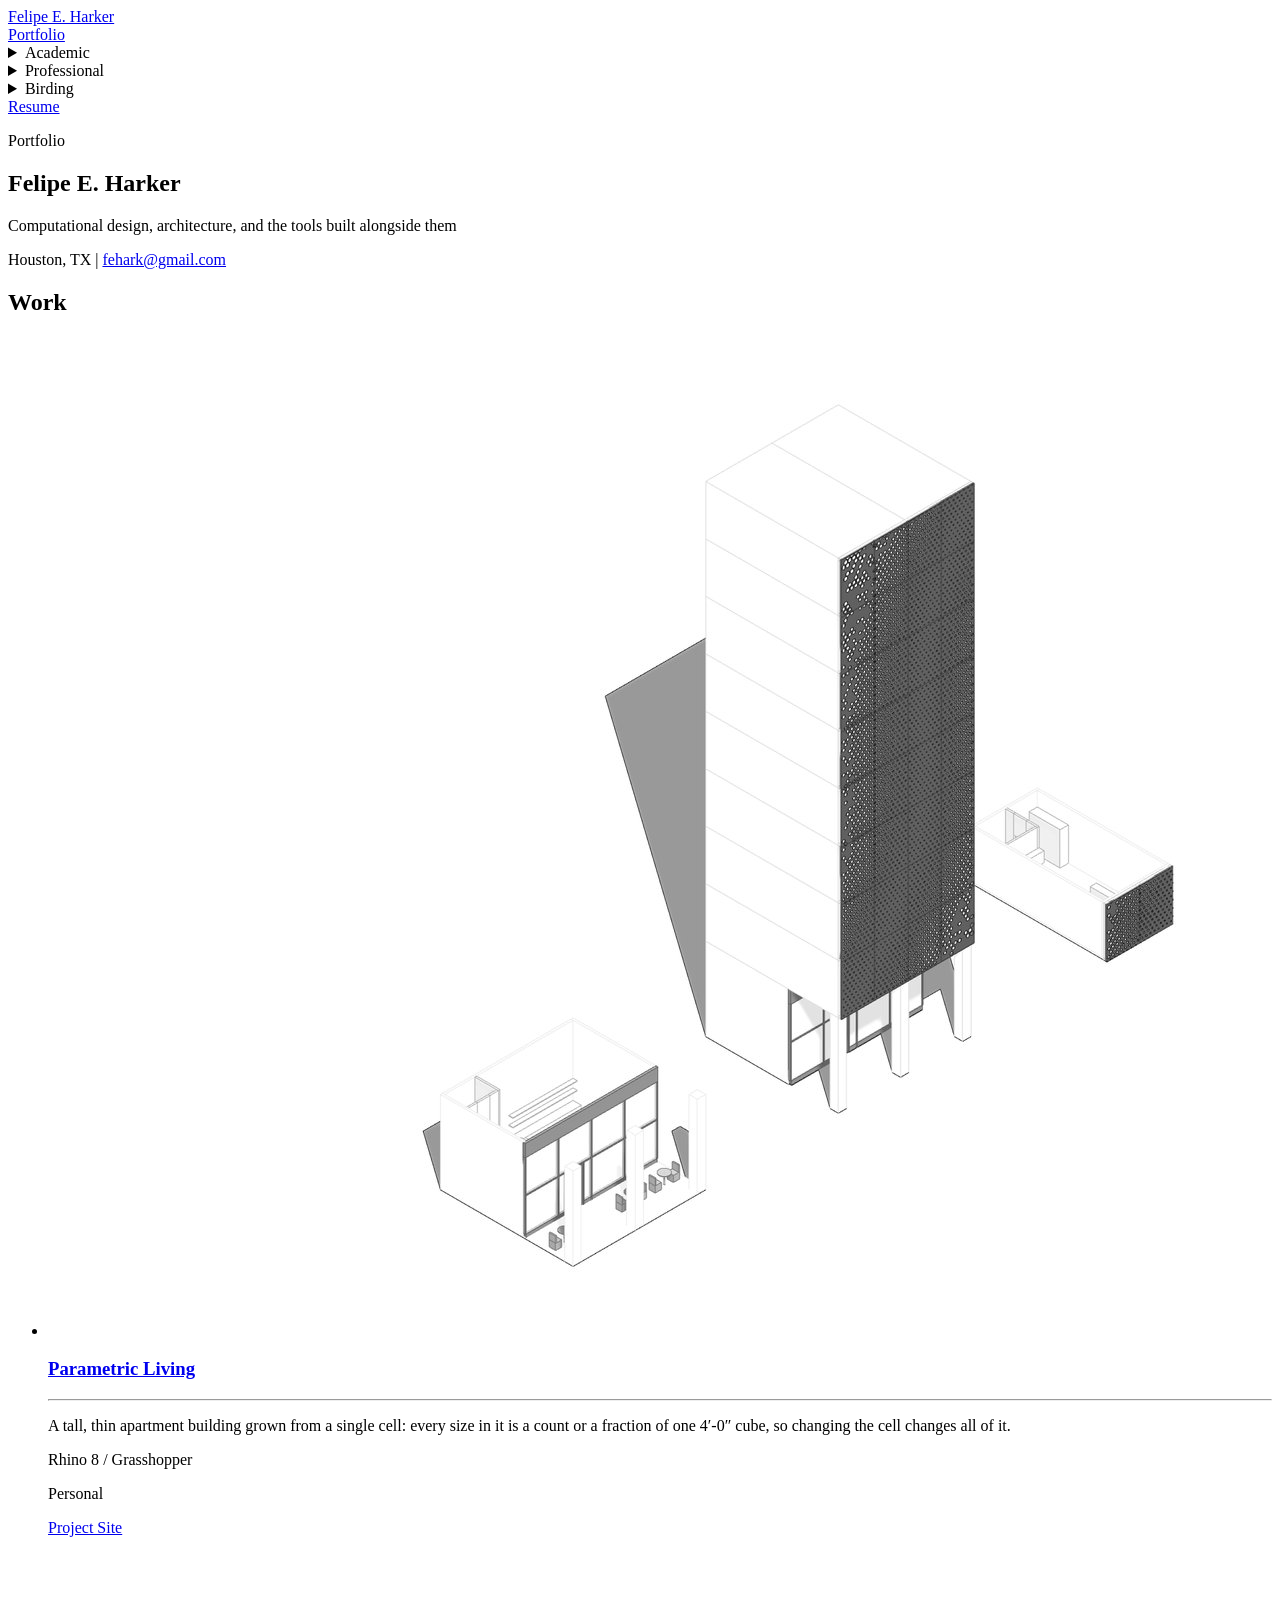
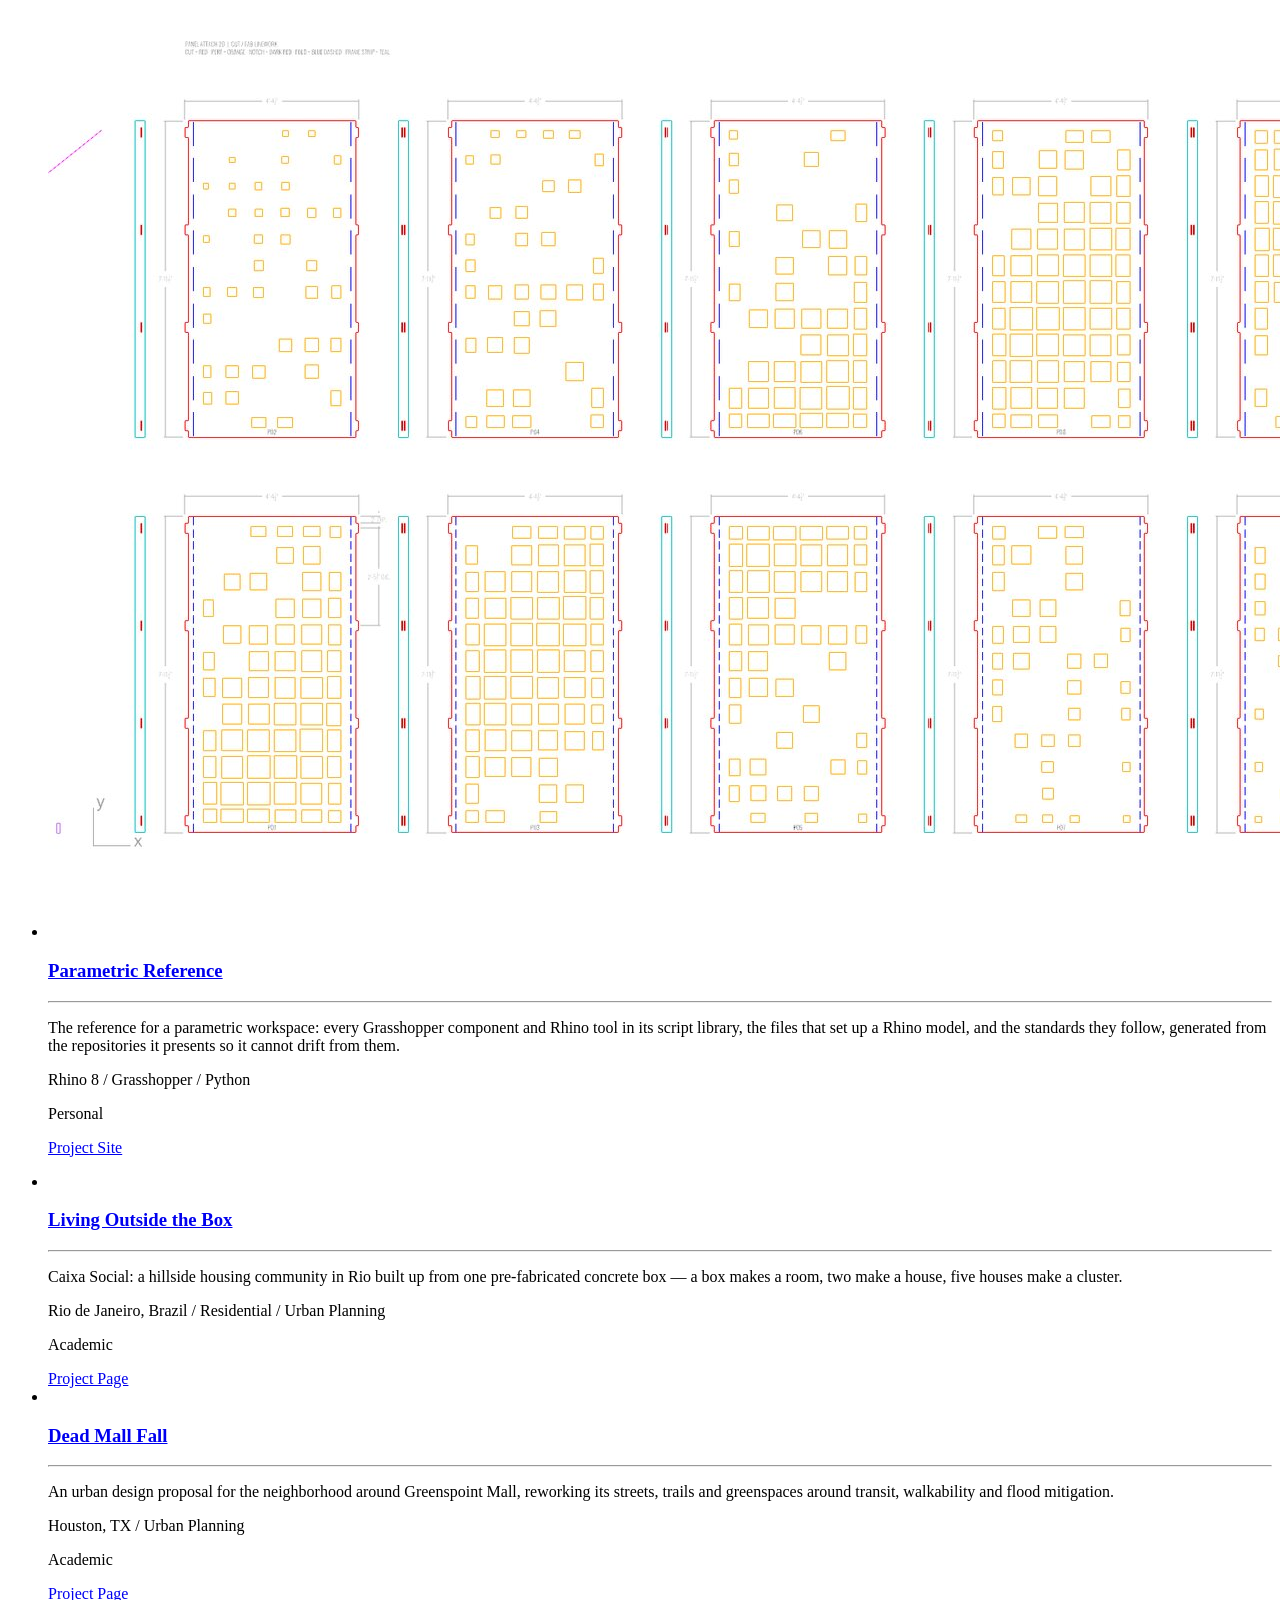
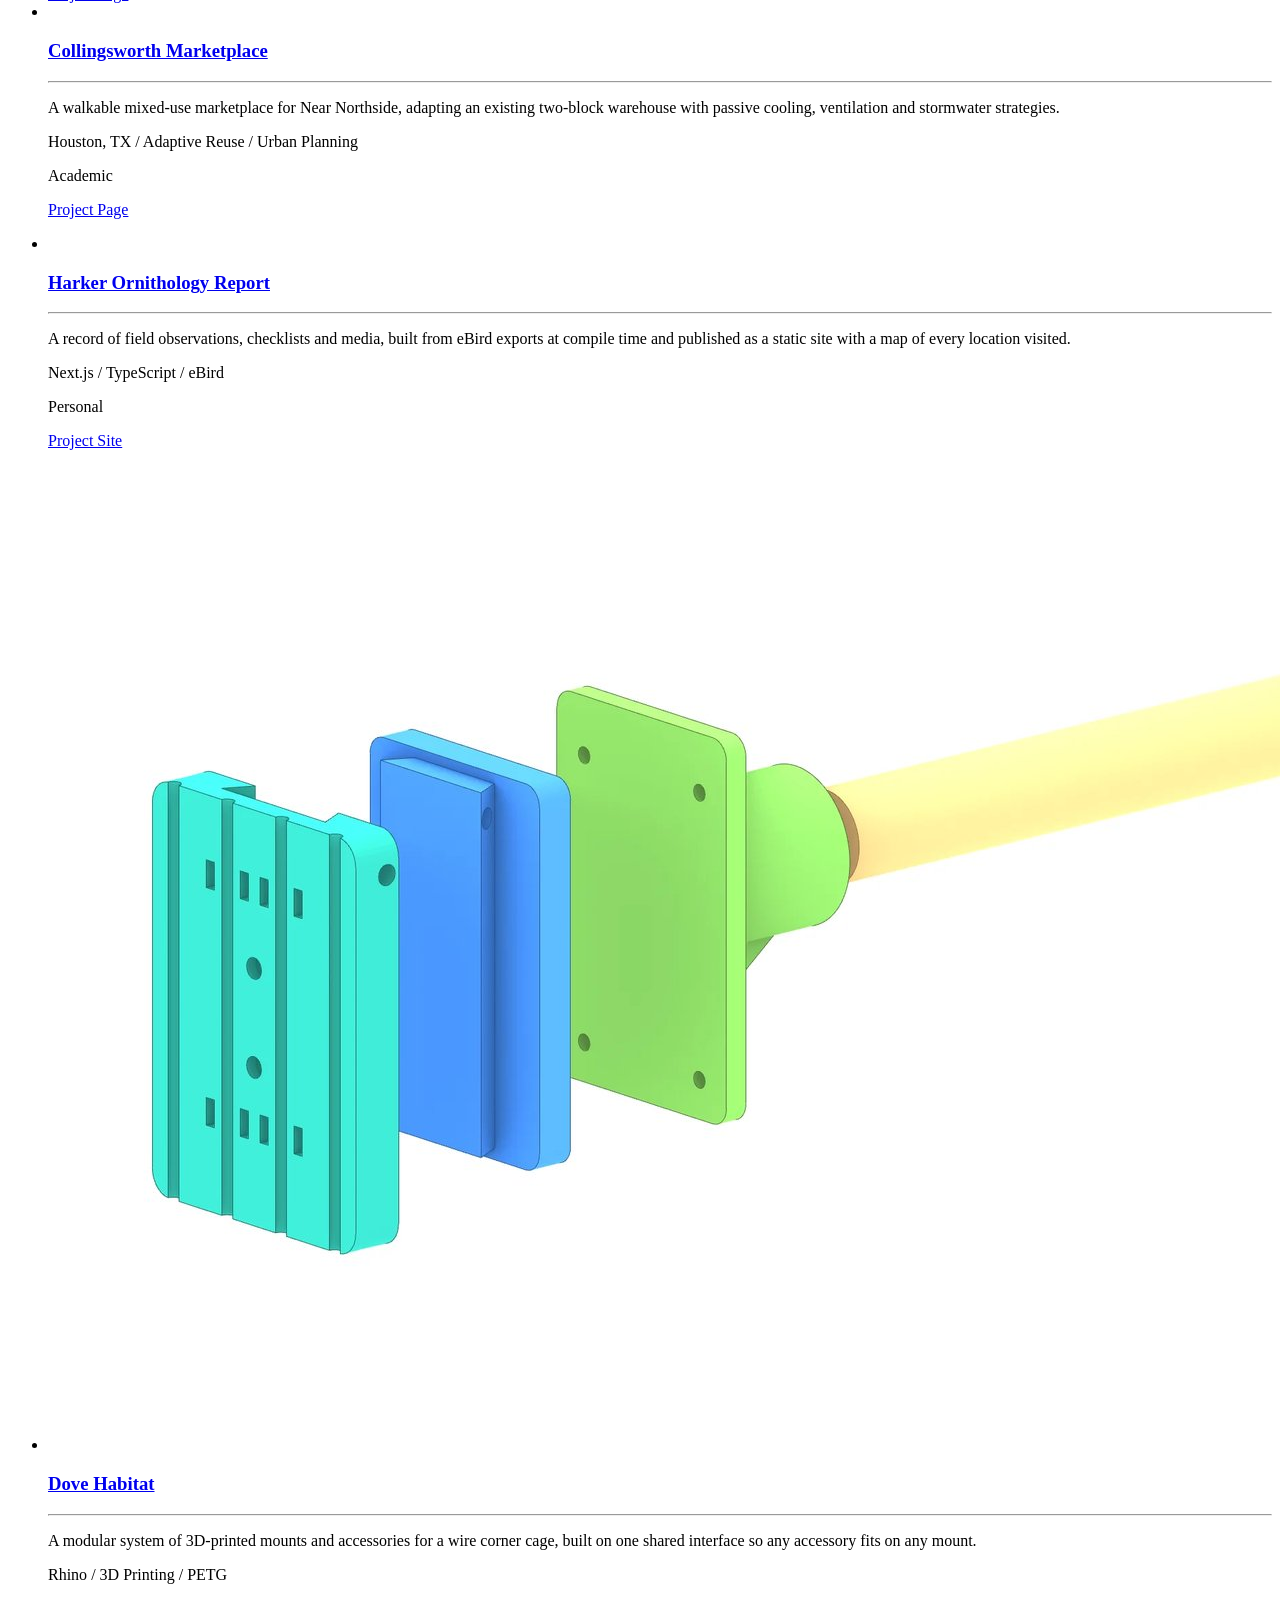
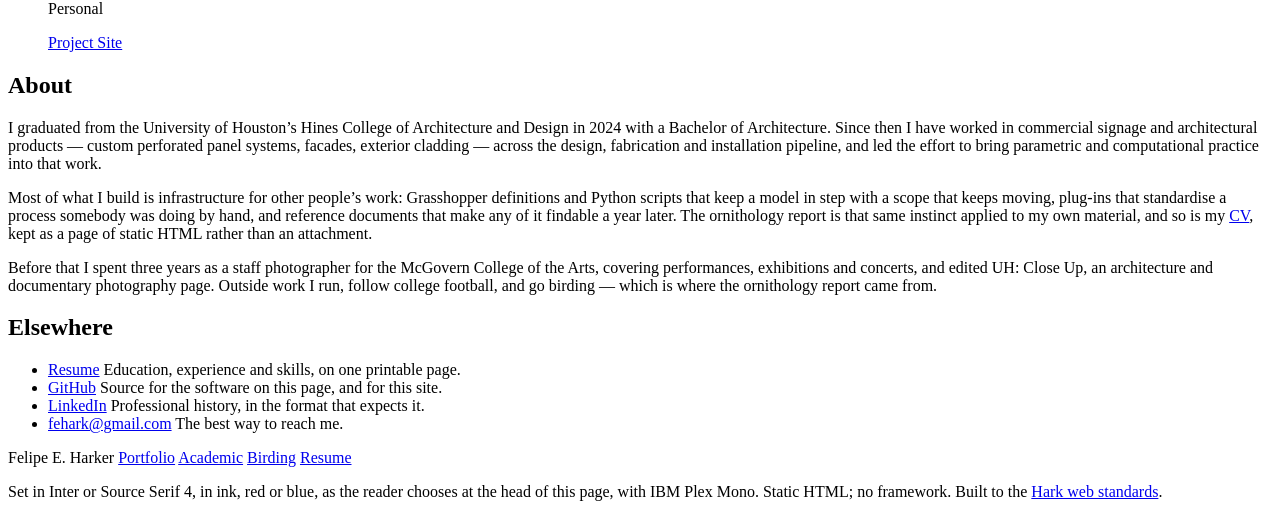
==== web/portfolio/site/index.html @ 094430ad "A choice of accent, brackets that follow the pointer, a favicon, and a little drawn motion The front" ====
<!DOCTYPE html>
<html lang="en">
<head>
<meta charset="UTF-8">
<meta name="viewport" content="width=device-width, initial-scale=1.0">
<title>Felipe E. Harker — Portfolio</title>
<meta name="description" content="Portfolio of Felipe E. Harker: computational design, architecture, and the tools built alongside them, with links to the academic projects, Parametric Living, Parametric Reference, the ornithology report, Dove Habitat and the resume.">

<link rel="preconnect" href="https://fonts.googleapis.com">
<link rel="preconnect" href="https://fonts.gstatic.com" crossorigin>
<link href="https://fonts.googleapis.com/css2?family=Inter:wght@400;500;600&family=IBM+Plex+Mono:wght@400;500&display=swap" rel="stylesheet">

<link rel="icon" href="/standards/favicon.png" sizes="32x32">
<link rel="icon" href="/standards/favicon.svg" type="image/svg+xml">
<link rel="apple-touch-icon" href="/standards/apple-touch-icon.png">

<link rel="stylesheet" href="/standards/hark.css">
<script src="/standards/hark.js"></script>
</head>
<body>

<!-- ==========================================================================
     FELIPE E. HARKER — PORTFOLIO
     --------------------------------------------------------------------------
     A single static document. No build step and no framework; the one
     script is the standard's, /standards/hark.js.
     This is the front door to the other sites in felipeharker.org's family,
     each built in its own repository. The work is three rows of tiles, each
     its own <ul class="work-list">: first the parametric work, Parametric
     Living and Parametric Reference, each a site of its own
     (https://parametric-living.onrender.com/ and
     https://parametric-reference.onrender.com/, built from private
     repositories, so only the sites are linked); then the academic projects,
     a tile each linking its page on https://hark-academic.onrender.com/;
     then the bird projects, the ornithology report and Dove Habitat, each a
     site of its own. The resume is in Elsewhere.

     The running head is this page's alone: besides the family's sites, its
     Academic, Professional and Birding are menus of the projects under
     them (<details class="runhead-menu">). Every other page's running head
     is the plain one. A project added here gets an entry in its menu too.

     The design switch at the foot of the masthead is the one place a reader
     picks how every site in the family looks: the type, sans or serif, and
     the colour, ink, red or blue. hark.js shows it, remembers the choices
     and carries them to the other sites; without the script it stays
     hidden.

     All styling is /standards/hark.css, the shared stylesheet (its source is
     web/standards/site/hark.css in this repository, hark_web). Do not add inline
     `style` attributes: a rule this page needs and the standard lacks goes in
     a new assets/site.css, loaded after hark.css. There are none.

     ADDING A TILE
     Copy one <li class="work"> block into its row. Every tile carries the
     same seven parts in the same order, and a tile that drops one — a
     project with no stack line, say — should omit the element rather than
     leave it empty. A tile's three links (cover, title, address) open the
     project in a new tab, with target="_blank" rel="noopener noreferrer";
     the running head and the site links stay in the same tab.

     ADDING A COVER IMAGE
     Inside a tile's <a class="work-cover">, replace the whole
     <span class="work-cover-placeholder"> with:

         <img src="assets/covers/<name>.jpg" alt="">

     and nothing else. The frame holds the aspect ratio and the hover state
     (the cover is grey until the tile is hovered), so a cover cannot change
     the page's rhythm by being the wrong shape — it is cropped to the frame.
     The alt attribute stays empty on purpose: the tile's title sits
     immediately under the image and says the same thing, so describing it
     again is noise to a screen reader.

     Every tile shows a cover taken from its project (planning/decisions.md).
     An academic project's tile shows that project's own cover, from the
     academic site (https://hark-academic.onrender.com/assets/covers/<slug>.jpg),
     so there is one file per cover and the two pages cannot drift apart. Its
     summary and stack match its tile on the academic site. The birding
     report's is one of its own photographs, from the Macaulay Library, as the
     report itself shows them. Parametric Living's, Parametric Reference's
     and Dove Habitat's are drawings from their sites, made 3:2 and kept here
     in assets/covers/.
     ====================================================================== -->

<!-- Running head -------------------------------------------------------
     Portfolio and Resume are links; Academic, Professional and Birding are
     menus of the projects under them, each opening the project in the same
     tab. Academic's and Birding's first entries are their sites' front
     pages. -->
<header class="runhead">
  <a class="runhead-owner" href="/">Felipe E. Harker</a>
  <nav class="runhead-links" aria-label="Site">
    <a href="/" aria-current="page">Portfolio</a>
    <details class="runhead-menu" name="runhead-menu">
      <summary>Academic<span class="runhead-menu-caret" aria-hidden="true"></span></summary>
      <ul class="runhead-menu-list">
        <li><a href="https://hark-academic.onrender.com/">Academic Projects</a></li>
        <li><a href="https://hark-academic.onrender.com/projects/living-outside-the-box.html">Living Outside the Box</a></li>
        <li><a href="https://hark-academic.onrender.com/projects/dead-mall-fall.html">Dead Mall Fall</a></li>
        <li><a href="https://hark-academic.onrender.com/projects/collingsworth-marketplace.html">Collingsworth Marketplace</a></li>
      </ul>
    </details>
    <details class="runhead-menu" name="runhead-menu">
      <summary>Professional<span class="runhead-menu-caret" aria-hidden="true"></span></summary>
      <ul class="runhead-menu-list">
        <li><a href="https://parametric-living.onrender.com/">Parametric Living</a></li>
        <li><a href="https://parametric-reference.onrender.com/">Parametric Reference</a></li>
      </ul>
    </details>
    <details class="runhead-menu" name="runhead-menu">
      <summary>Birding<span class="runhead-menu-caret" aria-hidden="true"></span></summary>
      <ul class="runhead-menu-list">
        <li><a href="https://hark-birding.onrender.com/">Ornithology Report</a></li>
        <li><a href="https://hark-dove-habitat.onrender.com/">Dove Habitat</a></li>
      </ul>
    </details>
    <a href="https://hark-resume.onrender.com/">Resume</a>
  </nav>
</header>

<article class="doc">

<!-- Masthead ------------------------------------------------------------- -->
<header class="masthead">
  <p class="kicker">Portfolio</p>
  <h1 class="title">Felipe E. Harker</h1>
  <p class="subtitle">Computational design, architecture, and the tools built alongside them</p>
  <!-- Two recorded values on one line. The separator is a span rather than a
       pipe character in the text, so a copied line comes across clean and the
       responsive rules can drop it when the line stacks. -->
  <p class="dateline">
    <span>Houston, TX</span>
    <span class="sep" aria-hidden="true">|</span>
    <a href="mailto:fehark@gmail.com">fehark@gmail.com</a>
  </p>
  <!-- The design switch: the one place the type and the colour of every
       site in the family are chosen. Hidden until hark.js shows it and
       makes it work. -->
  <div class="design-switch" role="group" aria-labelledby="switch-type" data-switch="design" hidden>
    <span class="design-switch-label" id="switch-type">Type</span>
    <button type="button" value="sans" aria-pressed="true">Sans</button>
    <button type="button" value="serif" aria-pressed="false">Serif</button>
  </div>
  <div class="design-switch" role="group" aria-labelledby="switch-colour" data-switch="accent" hidden>
    <span class="design-switch-label" id="switch-colour">Colour</span>
    <button type="button" value="ink" aria-pressed="true">Ink</button>
    <button type="button" value="red" aria-pressed="false">Red</button>
    <button type="button" value="blue" aria-pressed="false">Blue</button>
  </div>
</header>

<!-- Work ---------------------------------------------------------------- -->
<section class="section" id="sec-work">
<h2 class="section-heading">Work</h2>

<!-- Parametric work: one row, above the academic projects. -->
<ul class="work-list">

  <!-- Parametric Living ------------------------------------------------- -->
  <li class="work">
    <a class="work-cover" href="https://parametric-living.onrender.com/" target="_blank" rel="noopener noreferrer" aria-hidden="true" tabindex="-1">
      <img src="assets/covers/parametric-living.jpg" alt="">
    </a>
    <div class="work-facts">
      <h3 class="work-title">
        <a href="https://parametric-living.onrender.com/" target="_blank" rel="noopener noreferrer">Parametric Living</a>
      </h3>
      <hr class="rule-soft">
      <p class="work-summary">A tall, thin apartment building grown from a single cell: every size in it is a count or a fraction of one 4&prime;-0&Prime; cube, so changing the cell changes all of it.</p>
      <p class="work-stack">
        <span>Rhino 8</span>
        <span class="sep" aria-hidden="true">/</span>
        <span>Grasshopper</span>
      </p>
      <p class="work-kind">Personal</p>
      <a class="work-link" href="https://parametric-living.onrender.com/" target="_blank" rel="noopener noreferrer">Project Site</a>
    </div>
  </li>

  <!-- Parametric Reference ---------------------------------------------- -->
  <li class="work">
    <a class="work-cover" href="https://parametric-reference.onrender.com/" target="_blank" rel="noopener noreferrer" aria-hidden="true" tabindex="-1">
      <img src="assets/covers/parametric-reference.jpg" alt="">
    </a>
    <div class="work-facts">
      <h3 class="work-title">
        <a href="https://parametric-reference.onrender.com/" target="_blank" rel="noopener noreferrer">Parametric Reference</a>
      </h3>
      <hr class="rule-soft">
      <p class="work-summary">The reference for a parametric workspace: every Grasshopper component and Rhino tool in its script library, the files that set up a Rhino model, and the standards they follow, generated from the repositories it presents so it cannot drift from them.</p>
      <p class="work-stack">
        <span>Rhino 8</span>
        <span class="sep" aria-hidden="true">/</span>
        <span>Grasshopper</span>
        <span class="sep" aria-hidden="true">/</span>
        <span>Python</span>
      </p>
      <p class="work-kind">Personal</p>
      <a class="work-link" href="https://parametric-reference.onrender.com/" target="_blank" rel="noopener noreferrer">Project Site</a>
    </div>
  </li>

</ul>

<!-- The academic projects: one row of three. -->
<ul class="work-list">

  <!-- Living Outside the Box -------------------------------------------- -->
  <li class="work">
    <a class="work-cover" href="https://hark-academic.onrender.com/projects/living-outside-the-box.html" target="_blank" rel="noopener noreferrer" aria-hidden="true" tabindex="-1">
      <img src="https://hark-academic.onrender.com/assets/covers/living-outside-the-box.jpg" alt="" loading="lazy">
    </a>
    <div class="work-facts">
      <h3 class="work-title">
        <a href="https://hark-academic.onrender.com/projects/living-outside-the-box.html" target="_blank" rel="noopener noreferrer">Living Outside the Box</a>
      </h3>
      <hr class="rule-soft">
      <p class="work-summary">Caixa Social: a hillside housing community in Rio built up from one pre-fabricated concrete box — a box makes a room, two make a house, five houses make a cluster.</p>
      <p class="work-stack">
        <span>Rio de Janeiro, Brazil</span>
        <span class="sep" aria-hidden="true">/</span>
        <span>Residential</span>
        <span class="sep" aria-hidden="true">/</span>
        <span>Urban Planning</span>
      </p>
      <p class="work-kind">Academic</p>
      <a class="work-link" href="https://hark-academic.onrender.com/projects/living-outside-the-box.html" target="_blank" rel="noopener noreferrer">Project Page</a>
    </div>
  </li>

  <!-- Dead Mall Fall ---------------------------------------------------- -->
  <li class="work">
    <a class="work-cover" href="https://hark-academic.onrender.com/projects/dead-mall-fall.html" target="_blank" rel="noopener noreferrer" aria-hidden="true" tabindex="-1">
      <img src="https://hark-academic.onrender.com/assets/covers/dead-mall-fall.jpg" alt="" loading="lazy">
    </a>
    <div class="work-facts">
      <h3 class="work-title">
        <a href="https://hark-academic.onrender.com/projects/dead-mall-fall.html" target="_blank" rel="noopener noreferrer">Dead Mall Fall</a>
      </h3>
      <hr class="rule-soft">
      <p class="work-summary">An urban design proposal for the neighborhood around Greenspoint Mall, reworking its streets, trails and greenspaces around transit, walkability and flood mitigation.</p>
      <p class="work-stack">
        <span>Houston, TX</span>
        <span class="sep" aria-hidden="true">/</span>
        <span>Urban Planning</span>
      </p>
      <p class="work-kind">Academic</p>
      <a class="work-link" href="https://hark-academic.onrender.com/projects/dead-mall-fall.html" target="_blank" rel="noopener noreferrer">Project Page</a>
    </div>
  </li>

  <!-- Collingsworth Marketplace ----------------------------------------- -->
  <li class="work">
    <a class="work-cover" href="https://hark-academic.onrender.com/projects/collingsworth-marketplace.html" target="_blank" rel="noopener noreferrer" aria-hidden="true" tabindex="-1">
      <img src="https://hark-academic.onrender.com/assets/covers/collingsworth-marketplace.jpg" alt="" loading="lazy">
    </a>
    <div class="work-facts">
      <h3 class="work-title">
        <a href="https://hark-academic.onrender.com/projects/collingsworth-marketplace.html" target="_blank" rel="noopener noreferrer">Collingsworth Marketplace</a>
      </h3>
      <hr class="rule-soft">
      <p class="work-summary">A walkable mixed-use marketplace for Near Northside, adapting an existing two-block warehouse with passive cooling, ventilation and stormwater strategies.</p>
      <p class="work-stack">
        <span>Houston, TX</span>
        <span class="sep" aria-hidden="true">/</span>
        <span>Adaptive Reuse</span>
        <span class="sep" aria-hidden="true">/</span>
        <span>Urban Planning</span>
      </p>
      <p class="work-kind">Academic</p>
      <a class="work-link" href="https://hark-academic.onrender.com/projects/collingsworth-marketplace.html" target="_blank" rel="noopener noreferrer">Project Page</a>
    </div>
  </li>

</ul>

<!-- The bird projects: one row of two. -->
<ul class="work-list">

  <!-- Harker Ornithology Report ------------------------------------------ -->
  <li class="work">
    <a class="work-cover" href="https://hark-birding.onrender.com/" target="_blank" rel="noopener noreferrer" aria-hidden="true" tabindex="-1">
      <img src="https://cdn.download.ams.birds.cornell.edu/api/v1/asset/656802002/1200" alt="" loading="lazy">
    </a>
    <div class="work-facts">
      <h3 class="work-title">
        <a href="https://hark-birding.onrender.com/" target="_blank" rel="noopener noreferrer">Harker Ornithology Report</a>
      </h3>
      <hr class="rule-soft">
      <p class="work-summary">A record of field observations, checklists and media, built from eBird exports at compile time and published as a static site with a map of every location visited.</p>
      <p class="work-stack">
        <span>Next.js</span>
        <span class="sep" aria-hidden="true">/</span>
        <span>TypeScript</span>
        <span class="sep" aria-hidden="true">/</span>
        <span>eBird</span>
      </p>
      <p class="work-kind">Personal</p>
      <a class="work-link" href="https://hark-birding.onrender.com/" target="_blank" rel="noopener noreferrer">Project Site</a>
    </div>
  </li>

  <!-- Dove Habitat ------------------------------------------------------ -->
  <li class="work">
    <a class="work-cover" href="https://hark-dove-habitat.onrender.com/" target="_blank" rel="noopener noreferrer" aria-hidden="true" tabindex="-1">
      <img src="assets/covers/dove-habitat.jpg" alt="" loading="lazy">
    </a>
    <div class="work-facts">
      <h3 class="work-title">
        <a href="https://hark-dove-habitat.onrender.com/" target="_blank" rel="noopener noreferrer">Dove Habitat</a>
      </h3>
      <hr class="rule-soft">
      <p class="work-summary">A modular system of 3D-printed mounts and accessories for a wire corner cage, built on one shared interface so any accessory fits on any mount.</p>
      <p class="work-stack">
        <span>Rhino</span>
        <span class="sep" aria-hidden="true">/</span>
        <span>3D Printing</span>
        <span class="sep" aria-hidden="true">/</span>
        <span>PETG</span>
      </p>
      <p class="work-kind">Personal</p>
      <a class="work-link" href="https://hark-dove-habitat.onrender.com/" target="_blank" rel="noopener noreferrer">Project Site</a>
    </div>
  </li>

</ul>
</section>

<!-- About ---------------------------------------------------------------- -->
<section class="section" id="sec-about">
<h2 class="section-heading">About</h2>

<p class="body-text">I graduated from the University of Houston&rsquo;s Hines College of Architecture and Design in 2024 with a Bachelor of Architecture. Since then I have worked in commercial signage and architectural products — custom perforated panel systems, facades, exterior cladding — across the design, fabrication and installation pipeline, and led the effort to bring parametric and computational practice into that work.</p>

<p class="body-text">Most of what I build is infrastructure for other people&rsquo;s work: Grasshopper definitions and Python scripts that keep a model in step with a scope that keeps moving, plug-ins that standardise a process somebody was doing by hand, and reference documents that make any of it findable a year later. The ornithology report is that same instinct applied to my own material, and so is my <a href="https://hark-resume.onrender.com/">CV</a>, kept as a page of static HTML rather than an attachment.</p>

<p class="body-text">Before that I spent three years as a staff photographer for the McGovern College of the Arts, covering performances, exhibitions and concerts, and edited UH: Close Up, an architecture and documentary photography page. Outside work I run, follow college football, and go birding — which is where the ornithology report came from.</p>

</section>

<!-- Elsewhere ------------------------------------------------------------ -->
<section class="section" id="sec-elsewhere">
<h2 class="section-heading">Elsewhere</h2>

<ul class="reference-list">
  <li>
    <a href="https://hark-resume.onrender.com/">Resume</a>
    <span class="desc">Education, experience and skills, on one printable page.</span>
  </li>
  <li>
    <a href="https://github.com/felipeharker" target="_blank" rel="noopener noreferrer">GitHub</a>
    <span class="desc">Source for the software on this page, and for this site.</span>
  </li>
  <li>
    <a href="https://www.linkedin.com/in/felipe-h-0000a7143/" target="_blank" rel="noopener noreferrer">LinkedIn</a>
    <span class="desc">Professional history, in the format that expects it.</span>
  </li>
  <li>
    <a class="path" href="mailto:fehark@gmail.com">fehark@gmail.com</a>
    <span class="desc">The best way to reach me.</span>
  </li>
</ul>
</section>

<!-- Colophon -------------------------------------------------------------- -->
<footer class="colophon">
  <nav class="site-links" aria-label="Felipe E. Harker">
      <span class="site-links-owner">Felipe E. Harker</span>
      <a href="/" aria-current="page">Portfolio</a>
      <a href="https://hark-academic.onrender.com/">Academic</a>
      <a href="https://hark-birding.onrender.com/">Birding</a>
      <a href="https://hark-resume.onrender.com/">Resume</a>
    </nav>
  <p>Set in Inter or Source Serif 4, in ink, red or blue, as the reader chooses at the head of this page, with IBM Plex Mono. Static HTML; no framework. Built to the <a href="/standards/">Hark web standards</a>.</p>
</footer>

</article>

</body>
</html>
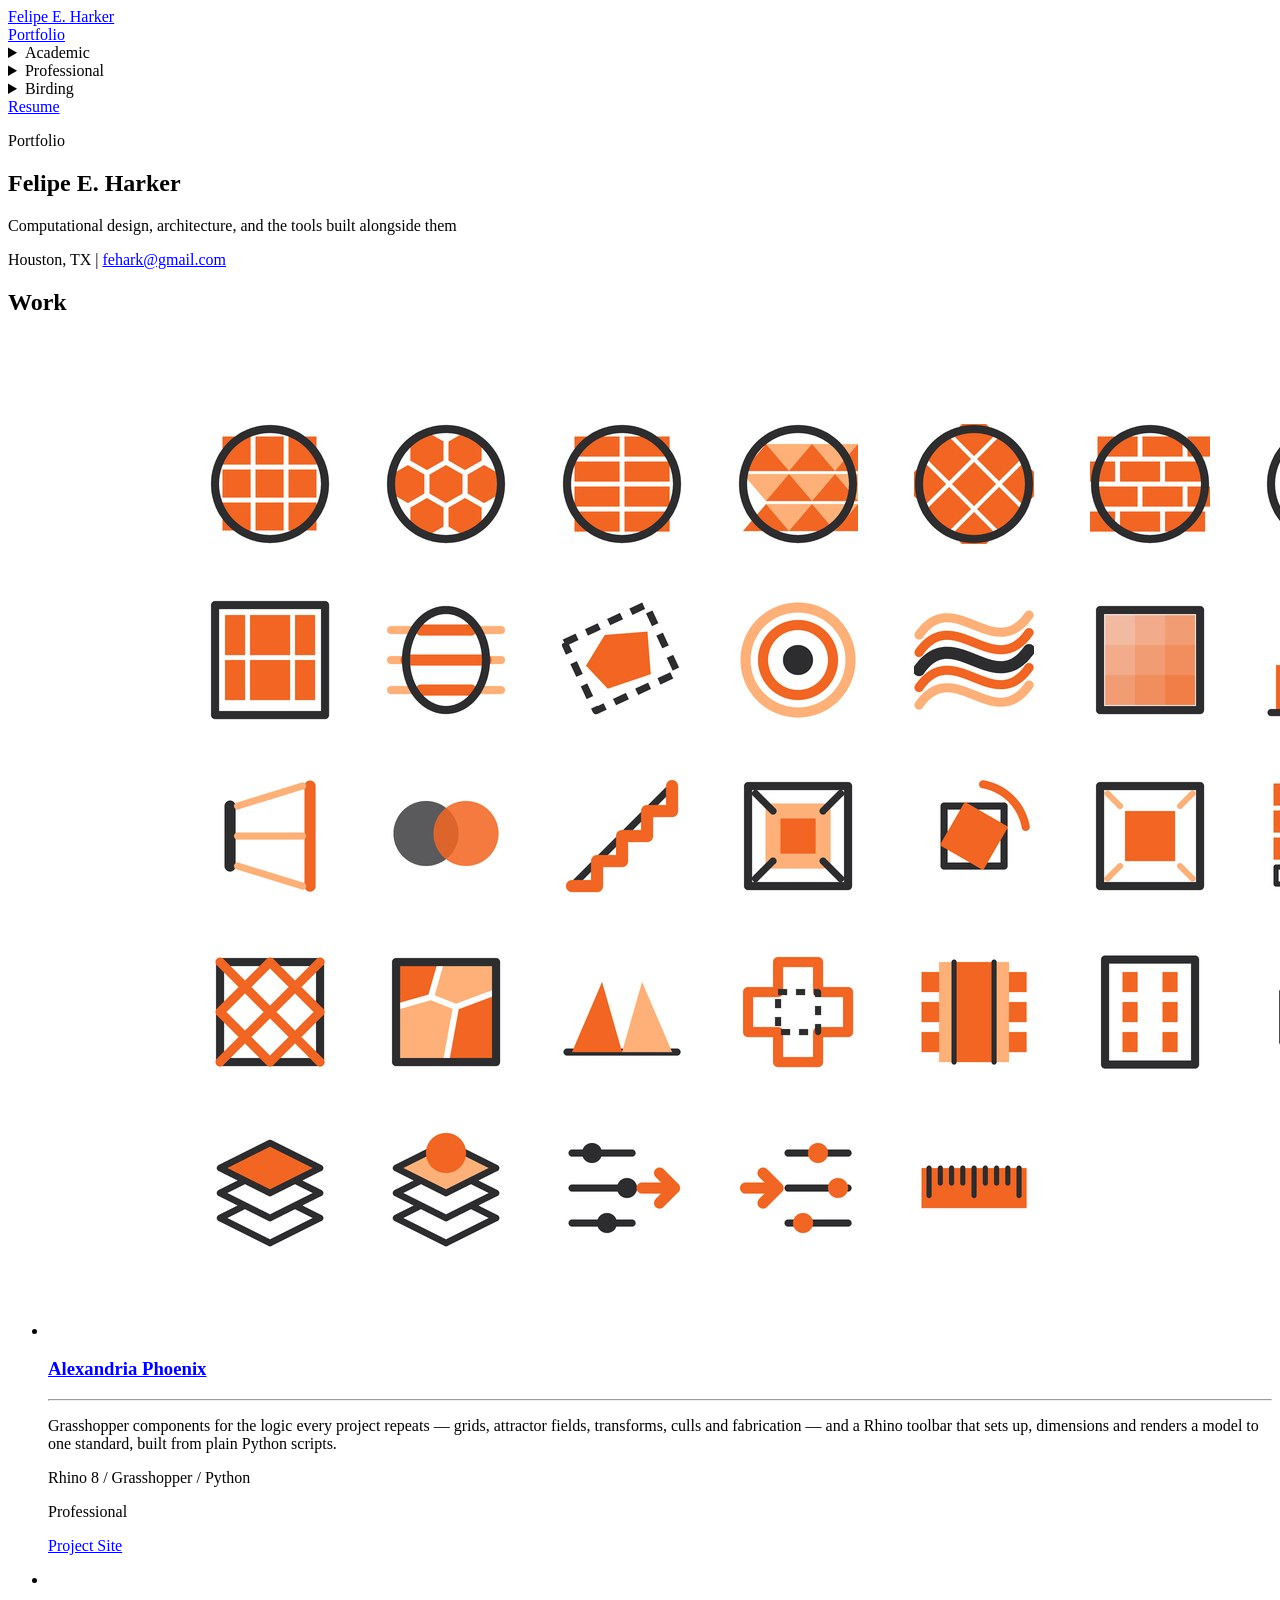
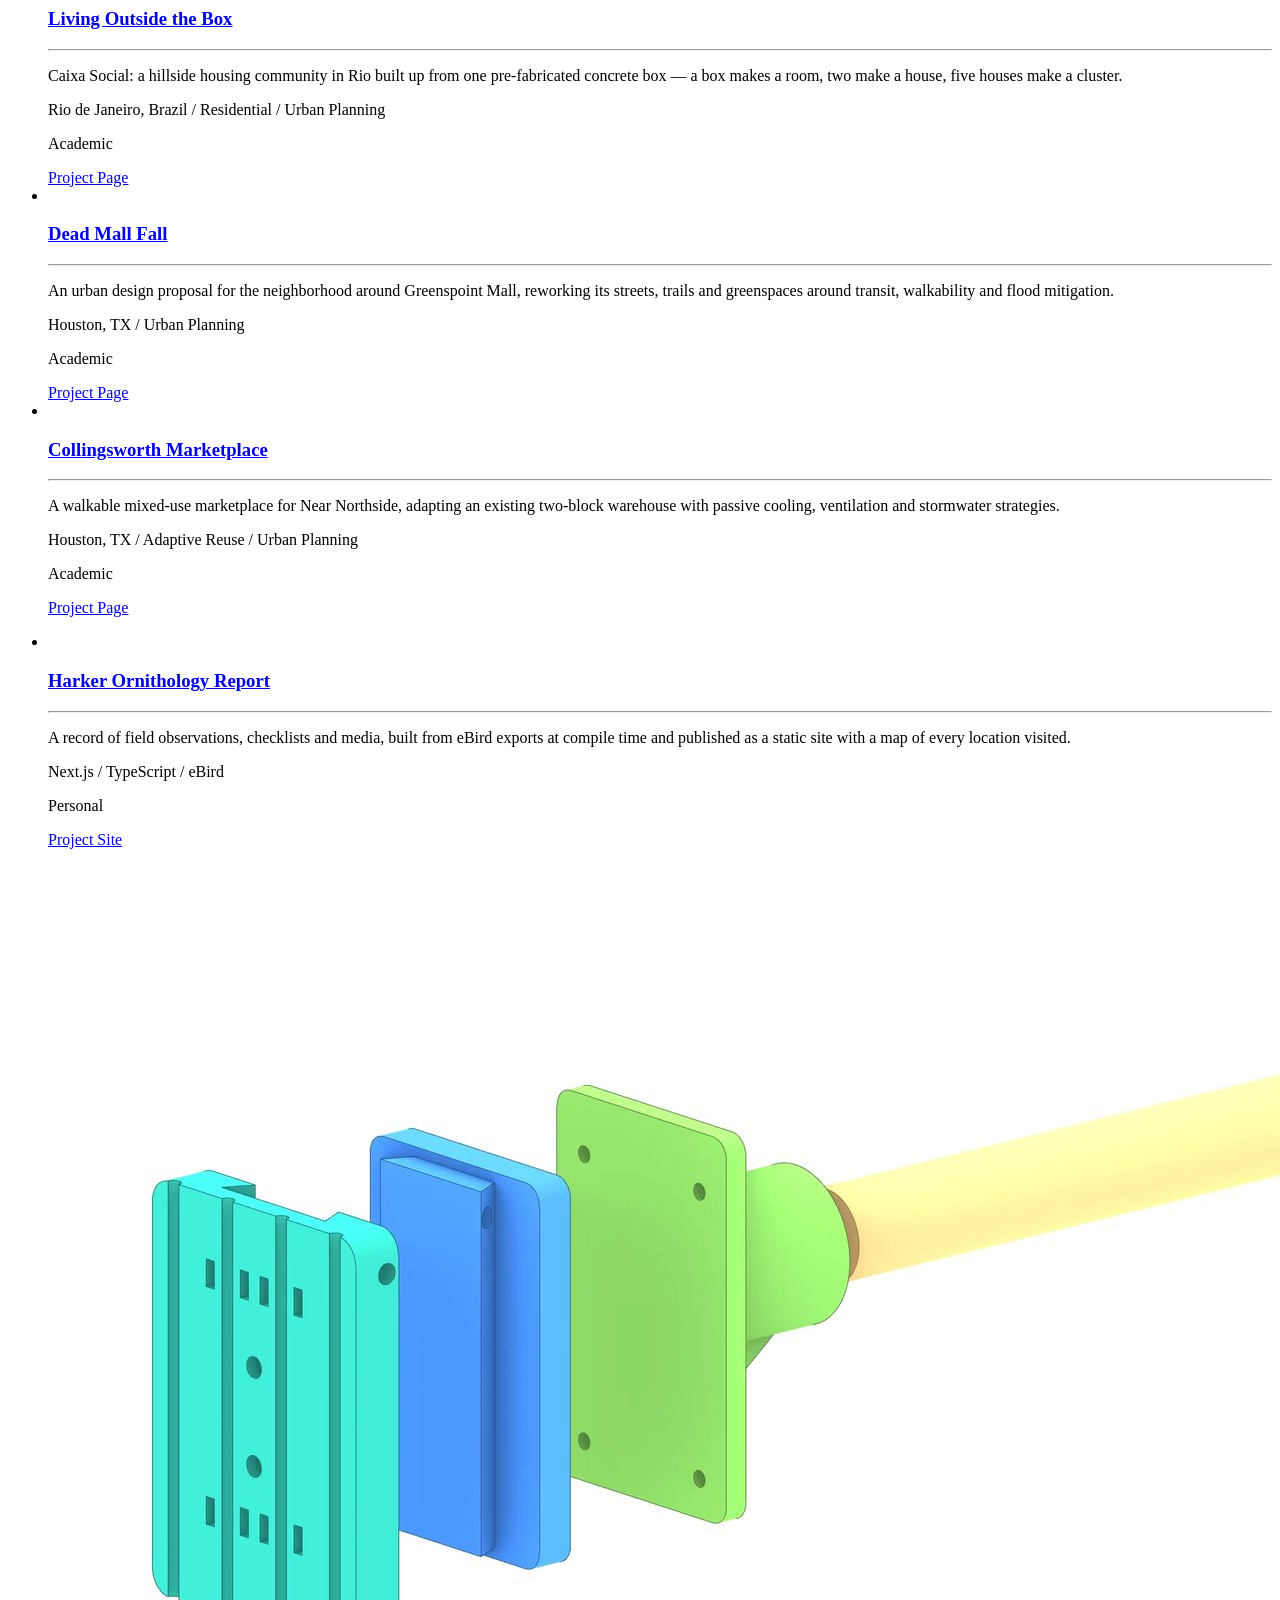
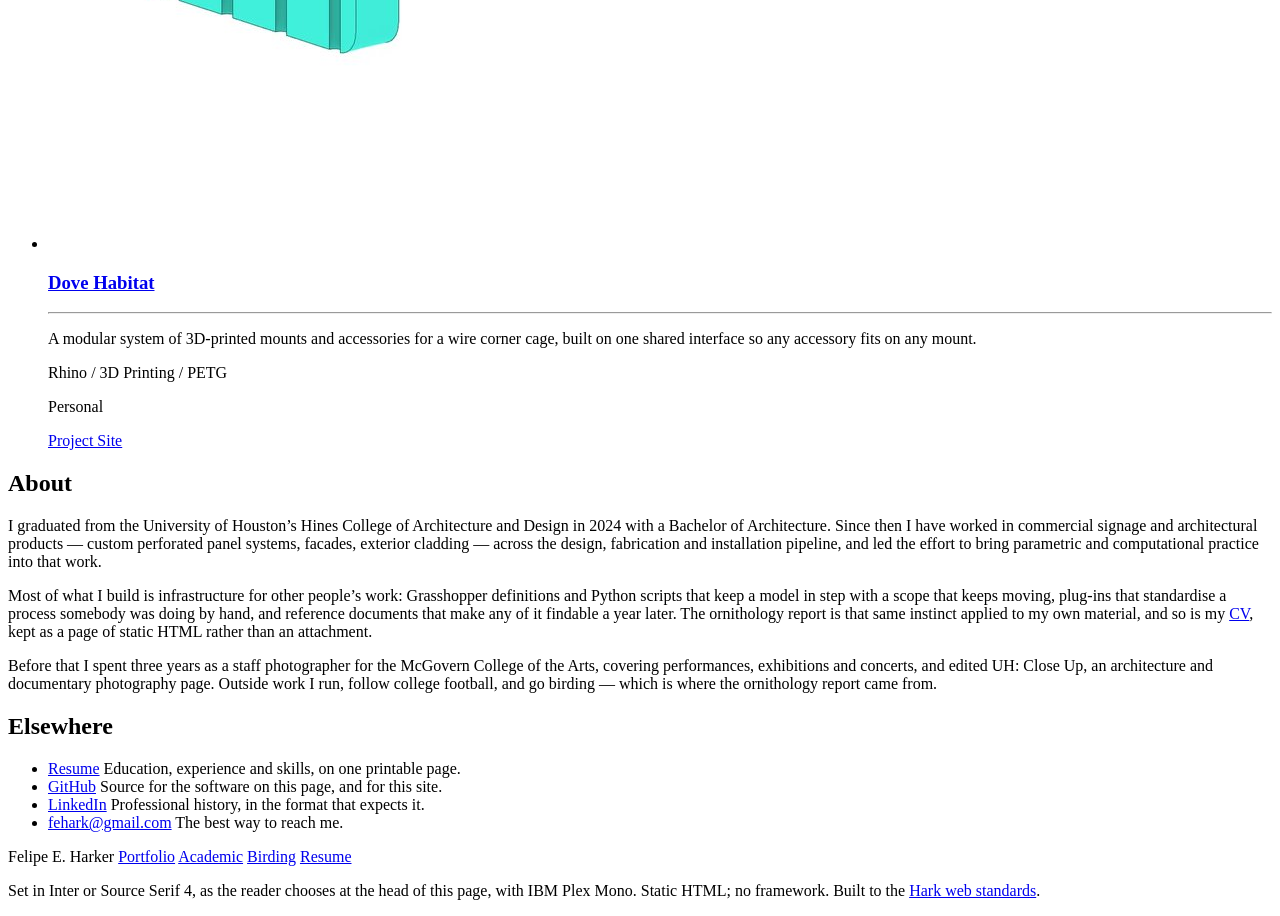
==== commit c52c2218: "Alexandria Phoenix replaces the parametric tiles on the portfolio The first row is now Alexandria Ph" ====
--- a/web/portfolio/site/index.html
+++ b/web/portfolio/site/index.html
@@ -4,15 +4,11 @@
 <meta charset="UTF-8">
 <meta name="viewport" content="width=device-width, initial-scale=1.0">
 <title>Felipe E. Harker — Portfolio</title>
-<meta name="description" content="Portfolio of Felipe E. Harker: computational design, architecture, and the tools built alongside them, with links to the academic projects, Parametric Living, Parametric Reference, the ornithology report, Dove Habitat and the resume.">
+<meta name="description" content="Portfolio of Felipe E. Harker: computational design, architecture, and the tools built alongside them, with links to Alexandria Phoenix, the academic projects, the ornithology report, Dove Habitat and the resume.">
 
 <link rel="preconnect" href="https://fonts.googleapis.com">
 <link rel="preconnect" href="https://fonts.gstatic.com" crossorigin>
 <link href="https://fonts.googleapis.com/css2?family=Inter:wght@400;500;600&family=IBM+Plex+Mono:wght@400;500&display=swap" rel="stylesheet">
-
-<link rel="icon" href="/standards/favicon.png" sizes="32x32">
-<link rel="icon" href="/standards/favicon.svg" type="image/svg+xml">
-<link rel="apple-touch-icon" href="/standards/apple-touch-icon.png">
 
 <link rel="stylesheet" href="/standards/hark.css">
 <script src="/standards/hark.js"></script>
@@ -26,11 +22,10 @@
      script is the standard's, /standards/hark.js.
      This is the front door to the other sites in felipeharker.org's family,
      each built in its own repository. The work is three rows of tiles, each
-     its own <ul class="work-list">: first the parametric work, Parametric
-     Living and Parametric Reference, each a site of its own
-     (https://parametric-living.onrender.com/ and
-     https://parametric-reference.onrender.com/, built from private
-     repositories, so only the sites are linked); then the academic projects,
+     its own <ul class="work-list">: first the professional work, Alexandria
+     Phoenix, a site of its own (https://alexandria-phoenix.onrender.com/,
+     built from a private repository, so only the site is linked); then the
+     academic projects,
      a tile each linking its page on https://hark-academic.onrender.com/;
      then the bird projects, the ornithology report and Dove Habitat, each a
      site of its own. The resume is in Elsewhere.
@@ -41,10 +36,9 @@
      is the plain one. A project added here gets an entry in its menu too.
 
      The design switch at the foot of the masthead is the one place a reader
-     picks how every site in the family looks: the type, sans or serif, and
-     the colour, ink, red or blue. hark.js shows it, remembers the choices
-     and carries them to the other sites; without the script it stays
-     hidden.
+     picks the design every site in the family is set in, sans or serif.
+     hark.js shows it, remembers the choice and carries it to the other
+     sites; without the script it stays hidden.
 
      All styling is /standards/hark.css, the shared stylesheet (its source is
      web/standards/site/hark.css in this repository, hark_web). Do not add inline
@@ -78,9 +72,9 @@
      so there is one file per cover and the two pages cannot drift apart. Its
      summary and stack match its tile on the academic site. The birding
      report's is one of its own photographs, from the Macaulay Library, as the
-     report itself shows them. Parametric Living's, Parametric Reference's
-     and Dove Habitat's are drawings from their sites, made 3:2 and kept here
-     in assets/covers/.
+     report itself shows them. Dove Habitat's is a drawing from its site and
+     Alexandria Phoenix's its component icons, drawn large; both are made 3:2
+     and kept here in assets/covers/.
      ====================================================================== -->
 
 <!-- Running head -------------------------------------------------------
@@ -93,7 +87,7 @@
   <nav class="runhead-links" aria-label="Site">
     <a href="/" aria-current="page">Portfolio</a>
     <details class="runhead-menu" name="runhead-menu">
-      <summary>Academic<span class="runhead-menu-caret" aria-hidden="true"></span></summary>
+      <summary>Academic</summary>
       <ul class="runhead-menu-list">
         <li><a href="https://hark-academic.onrender.com/">Academic Projects</a></li>
         <li><a href="https://hark-academic.onrender.com/projects/living-outside-the-box.html">Living Outside the Box</a></li>
@@ -102,14 +96,13 @@
       </ul>
     </details>
     <details class="runhead-menu" name="runhead-menu">
-      <summary>Professional<span class="runhead-menu-caret" aria-hidden="true"></span></summary>
+      <summary>Professional</summary>
       <ul class="runhead-menu-list">
-        <li><a href="https://parametric-living.onrender.com/">Parametric Living</a></li>
-        <li><a href="https://parametric-reference.onrender.com/">Parametric Reference</a></li>
+        <li><a href="https://alexandria-phoenix.onrender.com/">Alexandria Phoenix</a></li>
       </ul>
     </details>
     <details class="runhead-menu" name="runhead-menu">
-      <summary>Birding<span class="runhead-menu-caret" aria-hidden="true"></span></summary>
+      <summary>Birding</summary>
       <ul class="runhead-menu-list">
         <li><a href="https://hark-birding.onrender.com/">Ornithology Report</a></li>
         <li><a href="https://hark-dove-habitat.onrender.com/">Dove Habitat</a></li>
@@ -134,70 +127,42 @@
     <span class="sep" aria-hidden="true">|</span>
     <a href="mailto:fehark@gmail.com">fehark@gmail.com</a>
   </p>
-  <!-- The design switch: the one place the type and the colour of every
-       site in the family are chosen. Hidden until hark.js shows it and
-       makes it work. -->
-  <div class="design-switch" role="group" aria-labelledby="switch-type" data-switch="design" hidden>
-    <span class="design-switch-label" id="switch-type">Type</span>
+  <!-- The design switch: the one place the design of every site in the
+       family is chosen. Hidden until hark.js shows it and makes it work. -->
+  <div class="design-switch" role="group" aria-labelledby="design-switch-label" data-design-switch hidden>
+    <span class="design-switch-label" id="design-switch-label">Type</span>
     <button type="button" value="sans" aria-pressed="true">Sans</button>
     <button type="button" value="serif" aria-pressed="false">Serif</button>
   </div>
-  <div class="design-switch" role="group" aria-labelledby="switch-colour" data-switch="accent" hidden>
-    <span class="design-switch-label" id="switch-colour">Colour</span>
-    <button type="button" value="ink" aria-pressed="true">Ink</button>
-    <button type="button" value="red" aria-pressed="false">Red</button>
-    <button type="button" value="blue" aria-pressed="false">Blue</button>
-  </div>
 </header>
 
 <!-- Work ---------------------------------------------------------------- -->
 <section class="section" id="sec-work">
 <h2 class="section-heading">Work</h2>
 
-<!-- Parametric work: one row, above the academic projects. -->
+<!-- Professional work: one row, above the academic projects. -->
 <ul class="work-list">
 
-  <!-- Parametric Living ------------------------------------------------- -->
-  <li class="work">
-    <a class="work-cover" href="https://parametric-living.onrender.com/" target="_blank" rel="noopener noreferrer" aria-hidden="true" tabindex="-1">
-      <img src="assets/covers/parametric-living.jpg" alt="">
-    </a>
-    <div class="work-facts">
-      <h3 class="work-title">
-        <a href="https://parametric-living.onrender.com/" target="_blank" rel="noopener noreferrer">Parametric Living</a>
-      </h3>
-      <hr class="rule-soft">
-      <p class="work-summary">A tall, thin apartment building grown from a single cell: every size in it is a count or a fraction of one 4&prime;-0&Prime; cube, so changing the cell changes all of it.</p>
+  <!-- Alexandria Phoenix ------------------------------------------------ -->
+  <li class="work">
+    <a class="work-cover" href="https://alexandria-phoenix.onrender.com/" target="_blank" rel="noopener noreferrer" aria-hidden="true" tabindex="-1">
+      <img src="assets/covers/alexandria-phoenix.jpg" alt="">
+    </a>
+    <div class="work-facts">
+      <h3 class="work-title">
+        <a href="https://alexandria-phoenix.onrender.com/" target="_blank" rel="noopener noreferrer">Alexandria Phoenix</a>
+      </h3>
+      <hr class="rule-soft">
+      <p class="work-summary">Grasshopper components for the logic every project repeats — grids, attractor fields, transforms, culls and fabrication — and a Rhino toolbar that sets up, dimensions and renders a model to one standard, built from plain Python scripts.</p>
       <p class="work-stack">
         <span>Rhino 8</span>
         <span class="sep" aria-hidden="true">/</span>
         <span>Grasshopper</span>
-      </p>
-      <p class="work-kind">Personal</p>
-      <a class="work-link" href="https://parametric-living.onrender.com/" target="_blank" rel="noopener noreferrer">Project Site</a>
-    </div>
-  </li>
-
-  <!-- Parametric Reference ---------------------------------------------- -->
-  <li class="work">
-    <a class="work-cover" href="https://parametric-reference.onrender.com/" target="_blank" rel="noopener noreferrer" aria-hidden="true" tabindex="-1">
-      <img src="assets/covers/parametric-reference.jpg" alt="">
-    </a>
-    <div class="work-facts">
-      <h3 class="work-title">
-        <a href="https://parametric-reference.onrender.com/" target="_blank" rel="noopener noreferrer">Parametric Reference</a>
-      </h3>
-      <hr class="rule-soft">
-      <p class="work-summary">The reference for a parametric workspace: every Grasshopper component and Rhino tool in its script library, the files that set up a Rhino model, and the standards they follow, generated from the repositories it presents so it cannot drift from them.</p>
-      <p class="work-stack">
-        <span>Rhino 8</span>
-        <span class="sep" aria-hidden="true">/</span>
-        <span>Grasshopper</span>
         <span class="sep" aria-hidden="true">/</span>
         <span>Python</span>
       </p>
-      <p class="work-kind">Personal</p>
-      <a class="work-link" href="https://parametric-reference.onrender.com/" target="_blank" rel="noopener noreferrer">Project Site</a>
+      <p class="work-kind">Professional</p>
+      <a class="work-link" href="https://alexandria-phoenix.onrender.com/" target="_blank" rel="noopener noreferrer">Project Site</a>
     </div>
   </li>
 
@@ -372,7 +337,7 @@
       <a href="https://hark-birding.onrender.com/">Birding</a>
       <a href="https://hark-resume.onrender.com/">Resume</a>
     </nav>
-  <p>Set in Inter or Source Serif 4, in ink, red or blue, as the reader chooses at the head of this page, with IBM Plex Mono. Static HTML; no framework. Built to the <a href="/standards/">Hark web standards</a>.</p>
+  <p>Set in Inter or Source Serif 4, as the reader chooses at the head of this page, with IBM Plex Mono. Static HTML; no framework. Built to the <a href="/standards/">Hark web standards</a>.</p>
 </footer>
 
 </article>
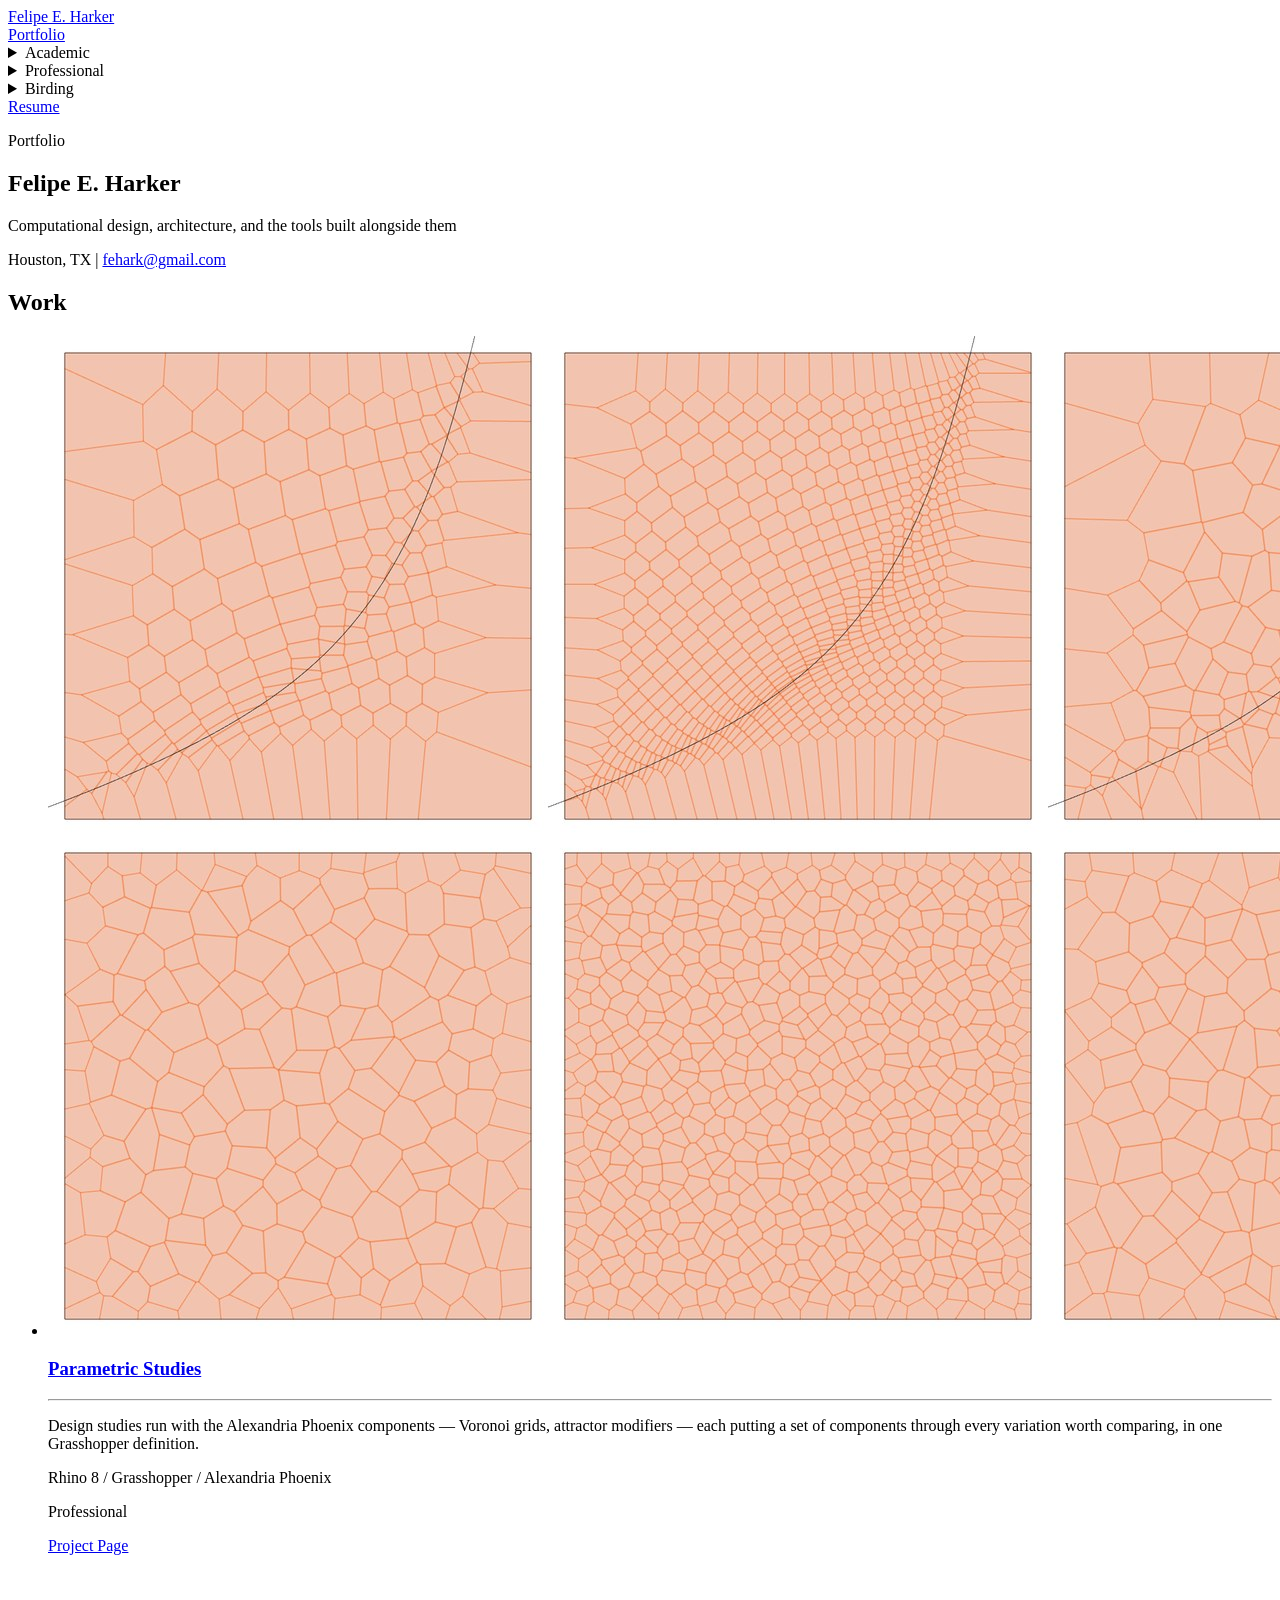
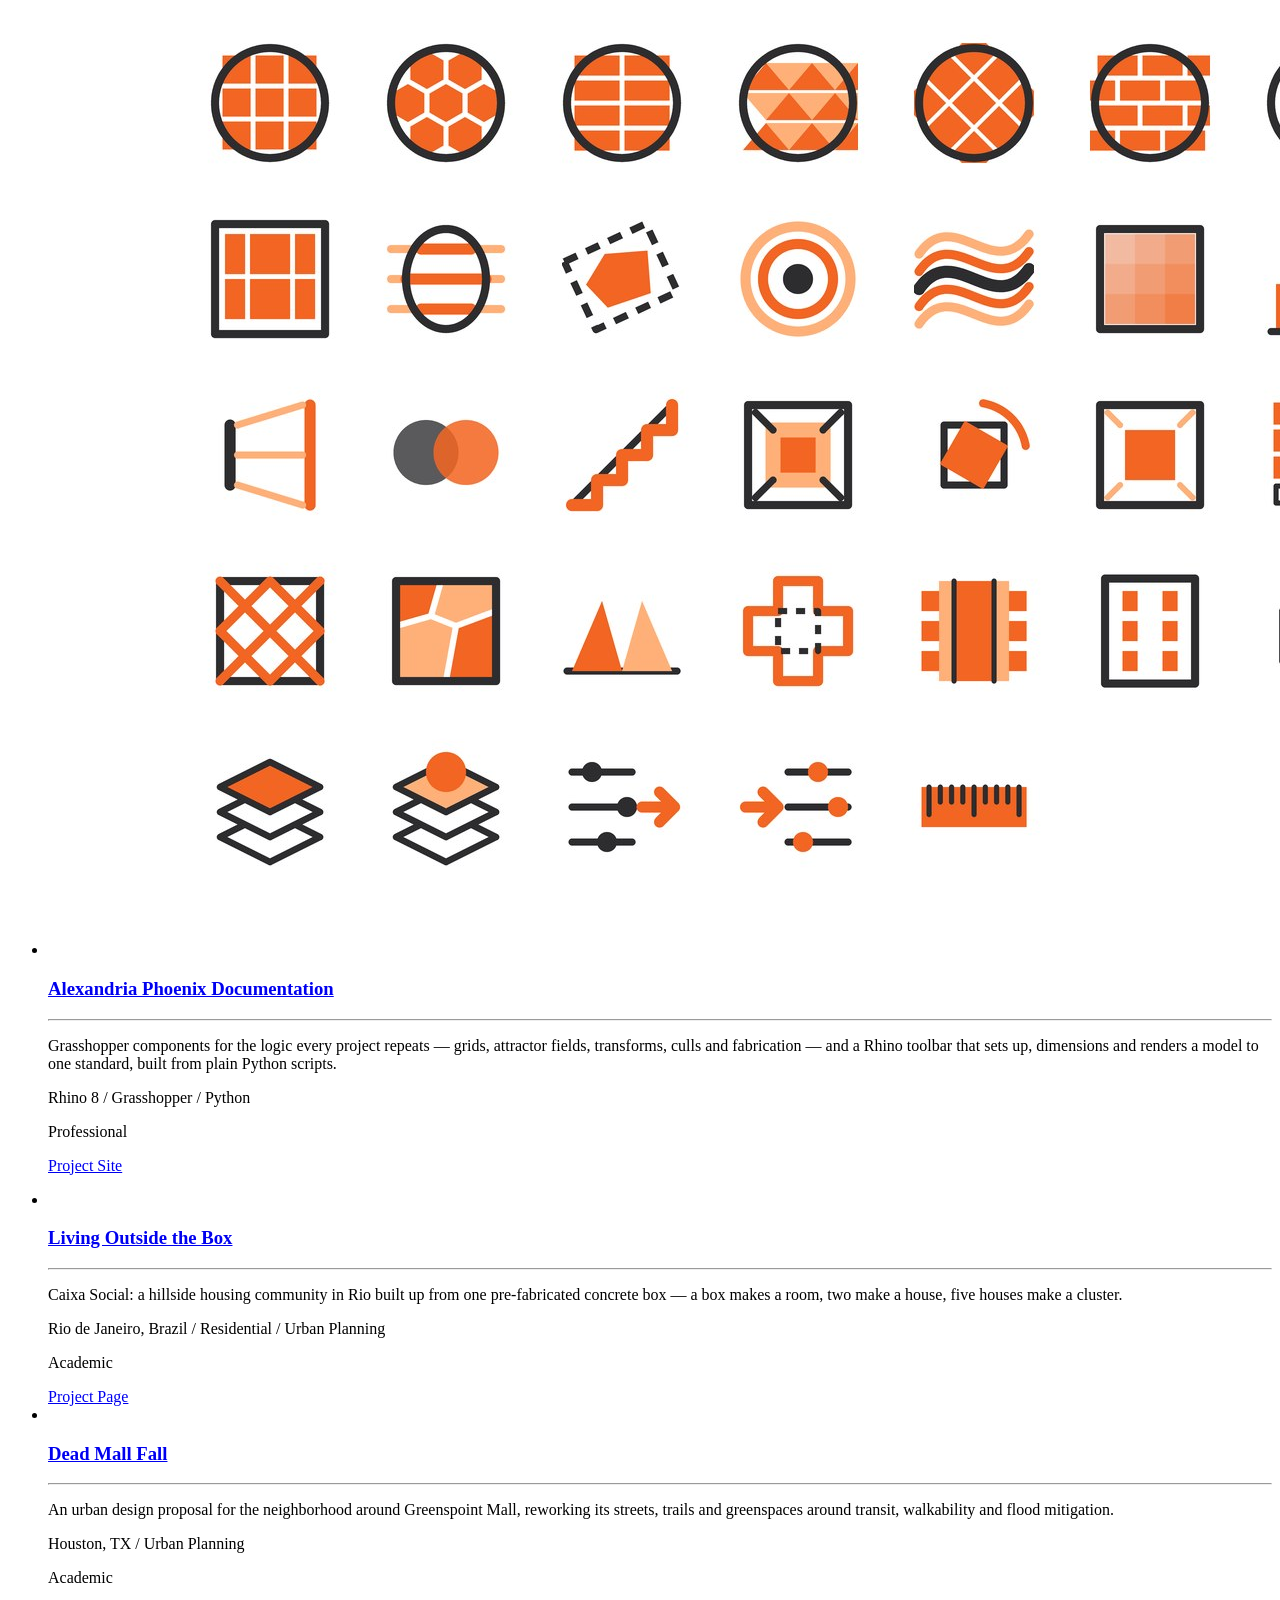
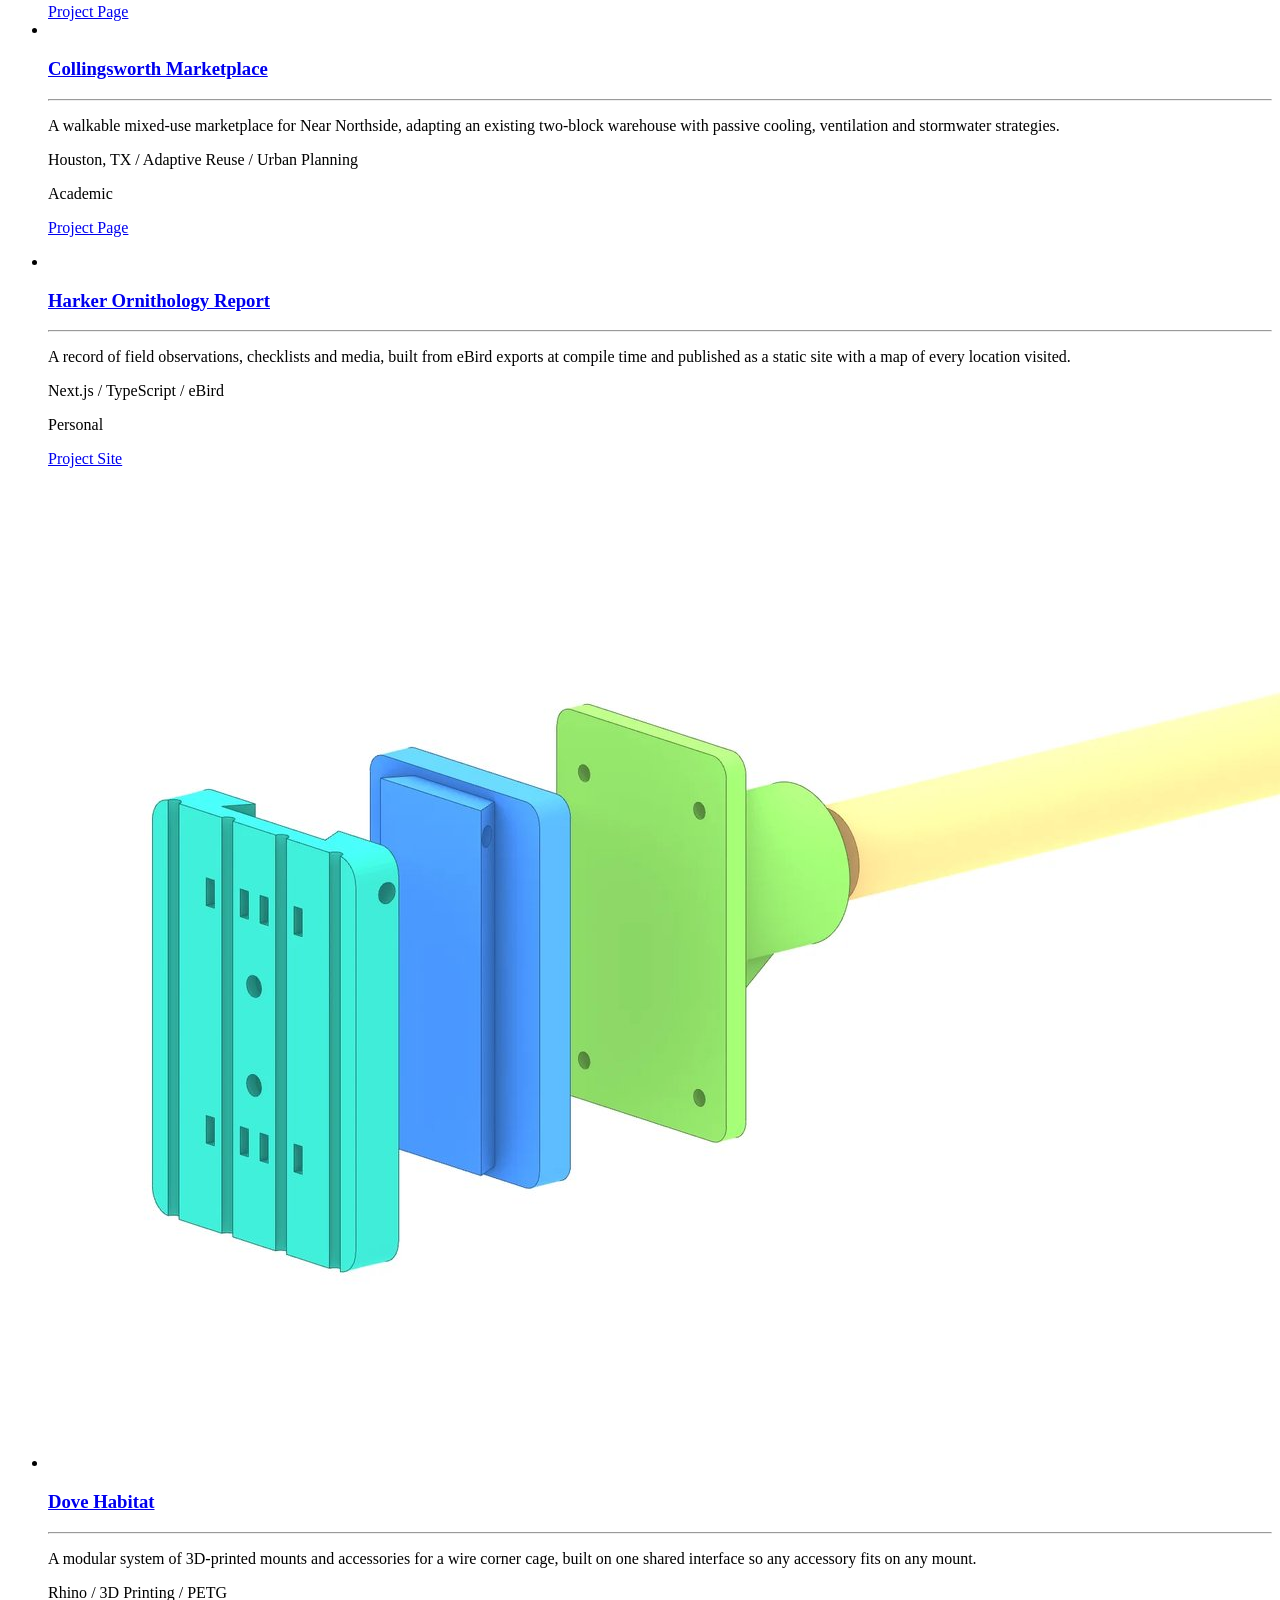
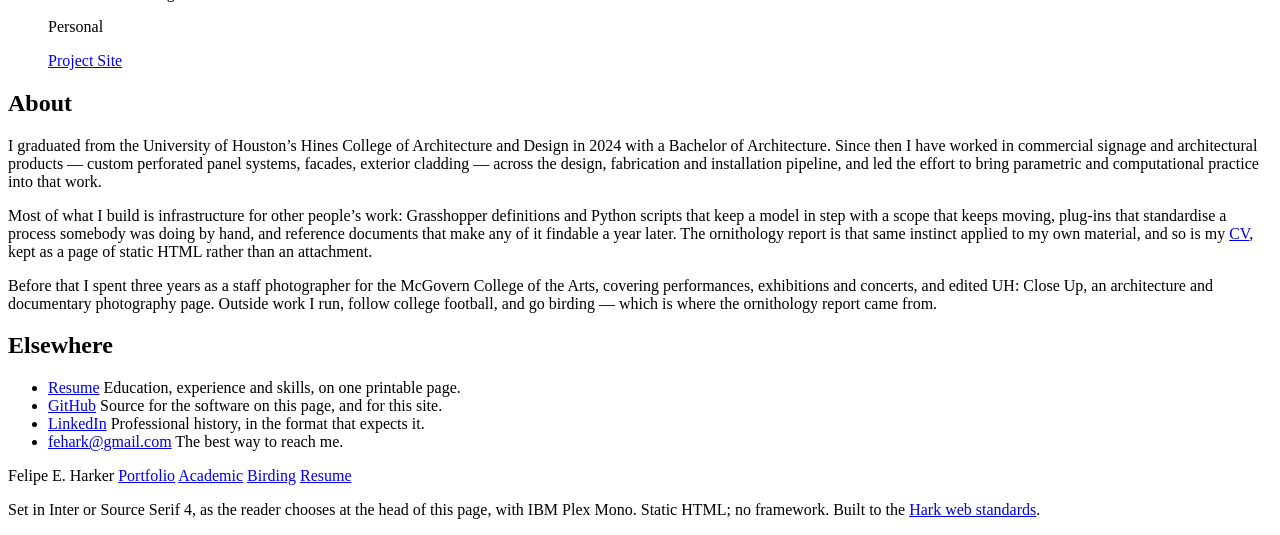
==== commit ca8c0282: "Merge branch 'parametric-studies-tile': Parametric Studies beside the Alexandria Phoenix Documentati" ====
--- a/web/portfolio/site/index.html
+++ b/web/portfolio/site/index.html
@@ -22,10 +22,11 @@
      script is the standard's, /standards/hark.js.
      This is the front door to the other sites in felipeharker.org's family,
      each built in its own repository. The work is three rows of tiles, each
-     its own <ul class="work-list">: first the professional work, Alexandria
-     Phoenix, a site of its own (https://alexandria-phoenix.onrender.com/,
-     built from a private repository, so only the site is linked); then the
-     academic projects,
+     its own <ul class="work-list">: first the professional work, Parametric
+     Studies (https://alexandria-phoenix.onrender.com/studies/) and the
+     Alexandria Phoenix Documentation (https://alexandria-phoenix.onrender.com/),
+     both on one site of its own, built from a private repository, so only the
+     site is linked; then the academic projects,
      a tile each linking its page on https://hark-academic.onrender.com/;
      then the bird projects, the ornithology report and Dove Habitat, each a
      site of its own. The resume is in Elsewhere.
@@ -72,9 +73,10 @@
      so there is one file per cover and the two pages cannot drift apart. Its
      summary and stack match its tile on the academic site. The birding
      report's is one of its own photographs, from the Macaulay Library, as the
-     report itself shows them. Dove Habitat's is a drawing from its site and
-     Alexandria Phoenix's its component icons, drawn large; both are made 3:2
-     and kept here in assets/covers/.
+     report itself shows them. Dove Habitat's is a drawing from its site,
+     Alexandria Phoenix's its component icons, drawn large, and Parametric
+     Studies' the Voronoi study's own cover; all are made 3:2 and kept here
+     in assets/covers/.
      ====================================================================== -->
 
 <!-- Running head -------------------------------------------------------
@@ -98,7 +100,8 @@
     <details class="runhead-menu" name="runhead-menu">
       <summary>Professional</summary>
       <ul class="runhead-menu-list">
-        <li><a href="https://alexandria-phoenix.onrender.com/">Alexandria Phoenix</a></li>
+        <li><a href="https://alexandria-phoenix.onrender.com/studies/">Parametric Studies</a></li>
+        <li><a href="https://alexandria-phoenix.onrender.com/">Alexandria Phoenix Documentation</a></li>
       </ul>
     </details>
     <details class="runhead-menu" name="runhead-menu">
@@ -140,17 +143,40 @@
 <section class="section" id="sec-work">
 <h2 class="section-heading">Work</h2>
 
-<!-- Professional work: one row, above the academic projects. -->
+<!-- Professional work: one row of two, above the academic projects. -->
 <ul class="work-list">
 
-  <!-- Alexandria Phoenix ------------------------------------------------ -->
+  <!-- Parametric Studies ------------------------------------------------ -->
+  <li class="work">
+    <a class="work-cover" href="https://alexandria-phoenix.onrender.com/studies/" target="_blank" rel="noopener noreferrer" aria-hidden="true" tabindex="-1">
+      <img src="assets/covers/parametric-studies.jpg" alt="">
+    </a>
+    <div class="work-facts">
+      <h3 class="work-title">
+        <a href="https://alexandria-phoenix.onrender.com/studies/" target="_blank" rel="noopener noreferrer">Parametric Studies</a>
+      </h3>
+      <hr class="rule-soft">
+      <p class="work-summary">Design studies run with the Alexandria Phoenix components — Voronoi grids, attractor modifiers — each putting a set of components through every variation worth comparing, in one Grasshopper definition.</p>
+      <p class="work-stack">
+        <span>Rhino 8</span>
+        <span class="sep" aria-hidden="true">/</span>
+        <span>Grasshopper</span>
+        <span class="sep" aria-hidden="true">/</span>
+        <span>Alexandria Phoenix</span>
+      </p>
+      <p class="work-kind">Professional</p>
+      <a class="work-link" href="https://alexandria-phoenix.onrender.com/studies/" target="_blank" rel="noopener noreferrer">Project Page</a>
+    </div>
+  </li>
+
+  <!-- Alexandria Phoenix Documentation ---------------------------------- -->
   <li class="work">
     <a class="work-cover" href="https://alexandria-phoenix.onrender.com/" target="_blank" rel="noopener noreferrer" aria-hidden="true" tabindex="-1">
       <img src="assets/covers/alexandria-phoenix.jpg" alt="">
     </a>
     <div class="work-facts">
       <h3 class="work-title">
-        <a href="https://alexandria-phoenix.onrender.com/" target="_blank" rel="noopener noreferrer">Alexandria Phoenix</a>
+        <a href="https://alexandria-phoenix.onrender.com/" target="_blank" rel="noopener noreferrer">Alexandria Phoenix Documentation</a>
       </h3>
       <hr class="rule-soft">
       <p class="work-summary">Grasshopper components for the logic every project repeats — grids, attractor fields, transforms, culls and fabrication — and a Rhino toolbar that sets up, dimensions and renders a model to one standard, built from plain Python scripts.</p>
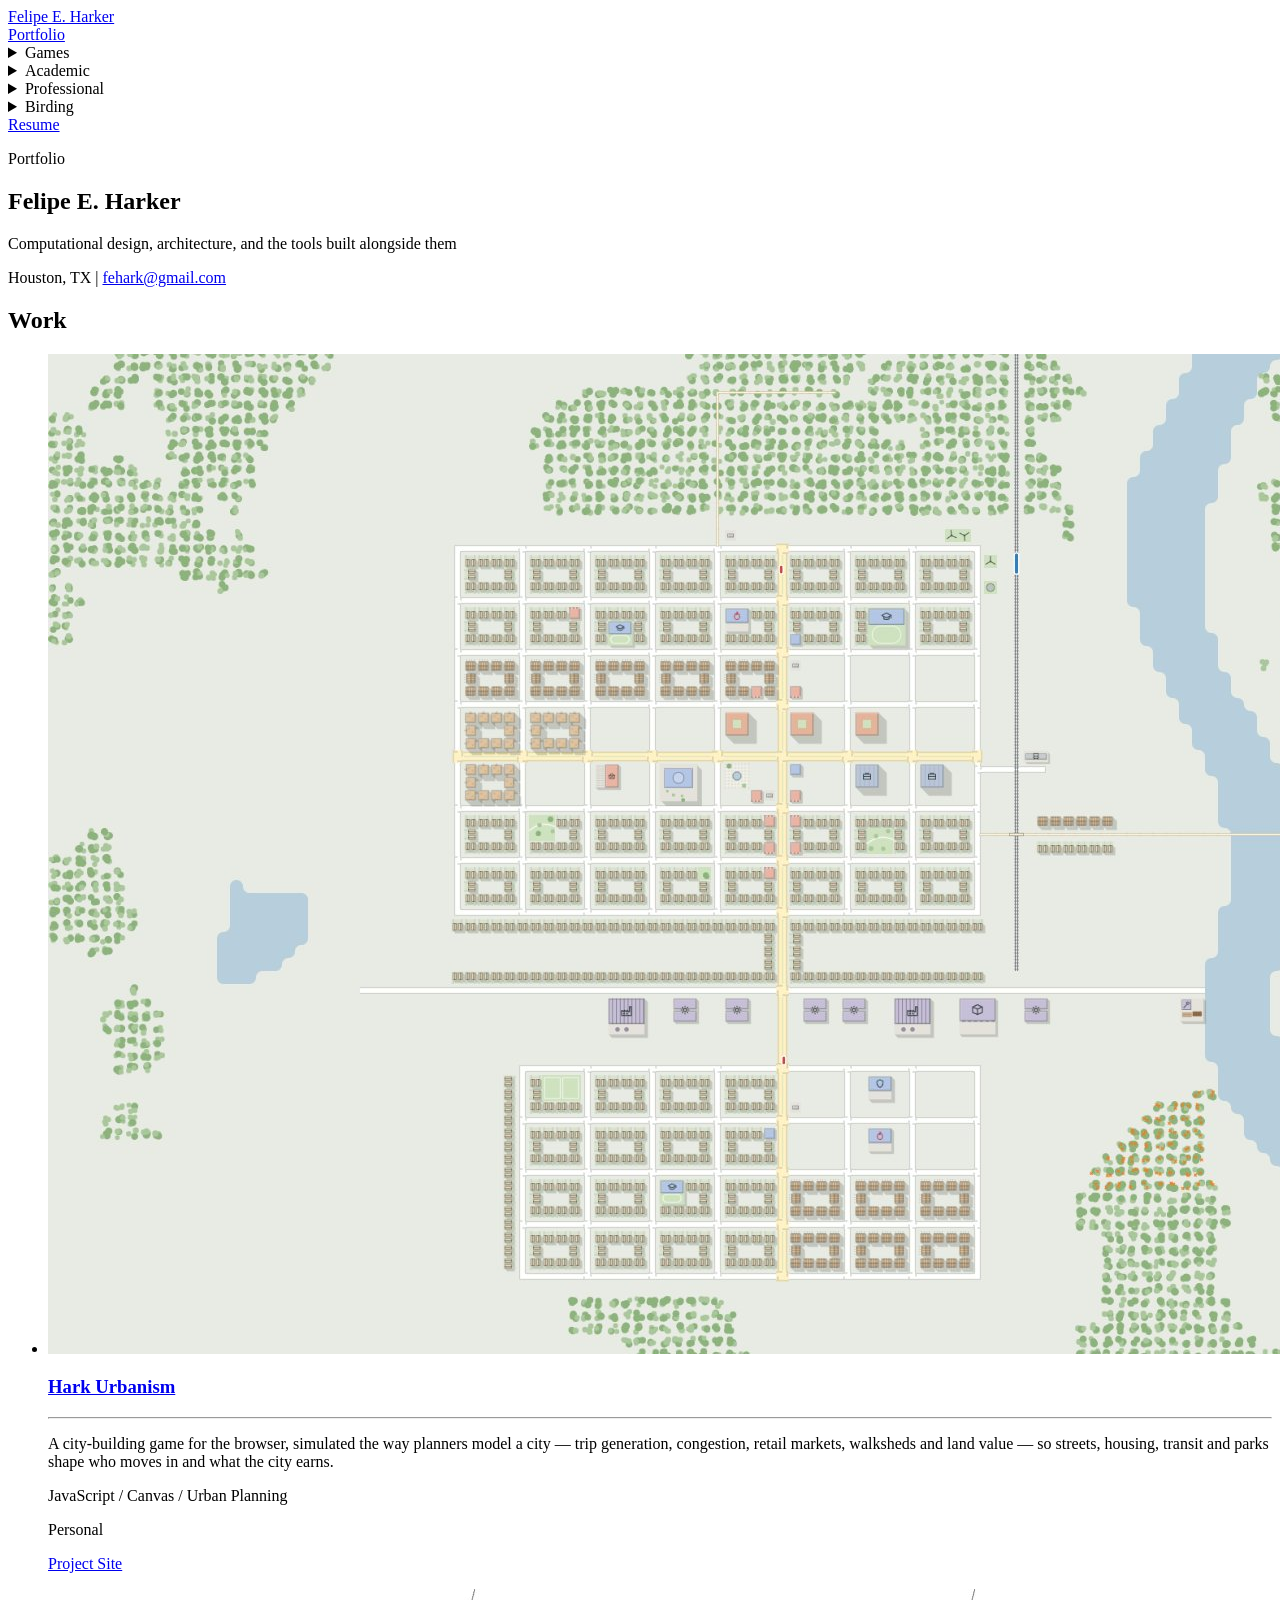
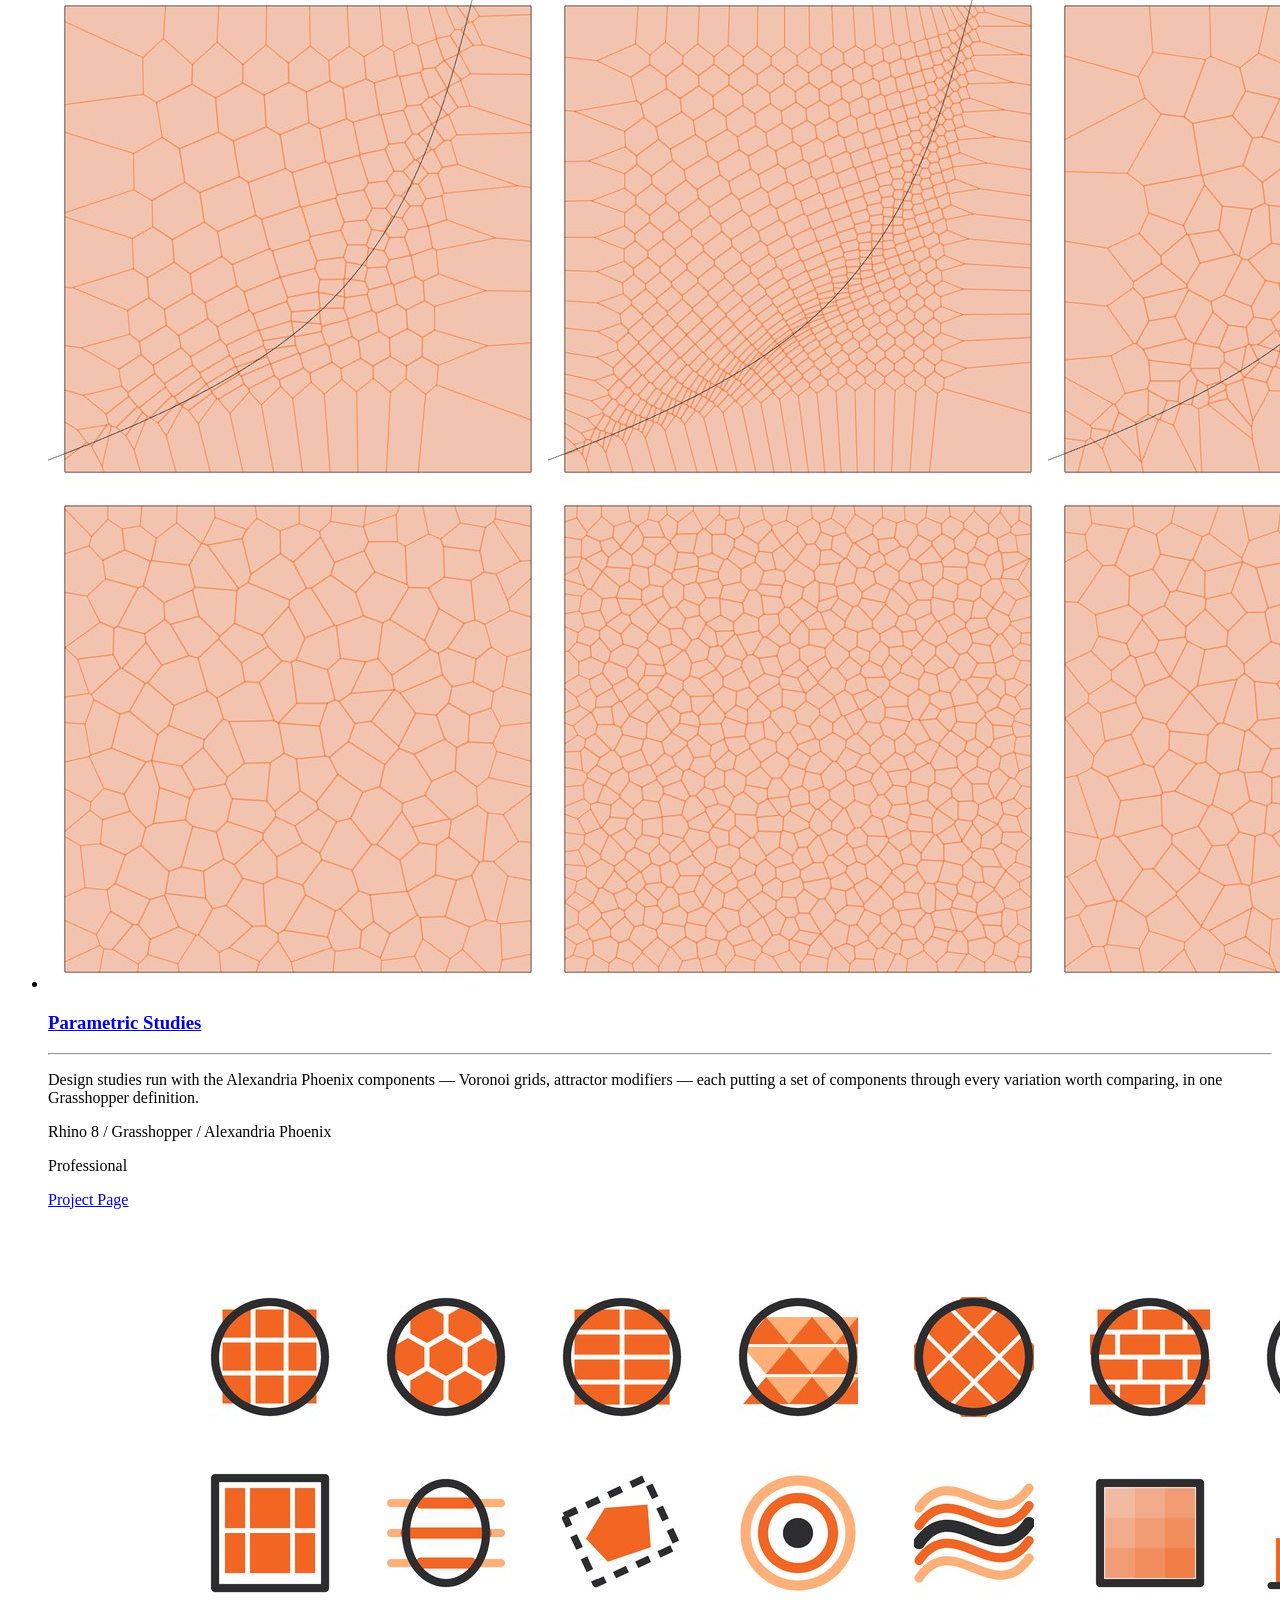
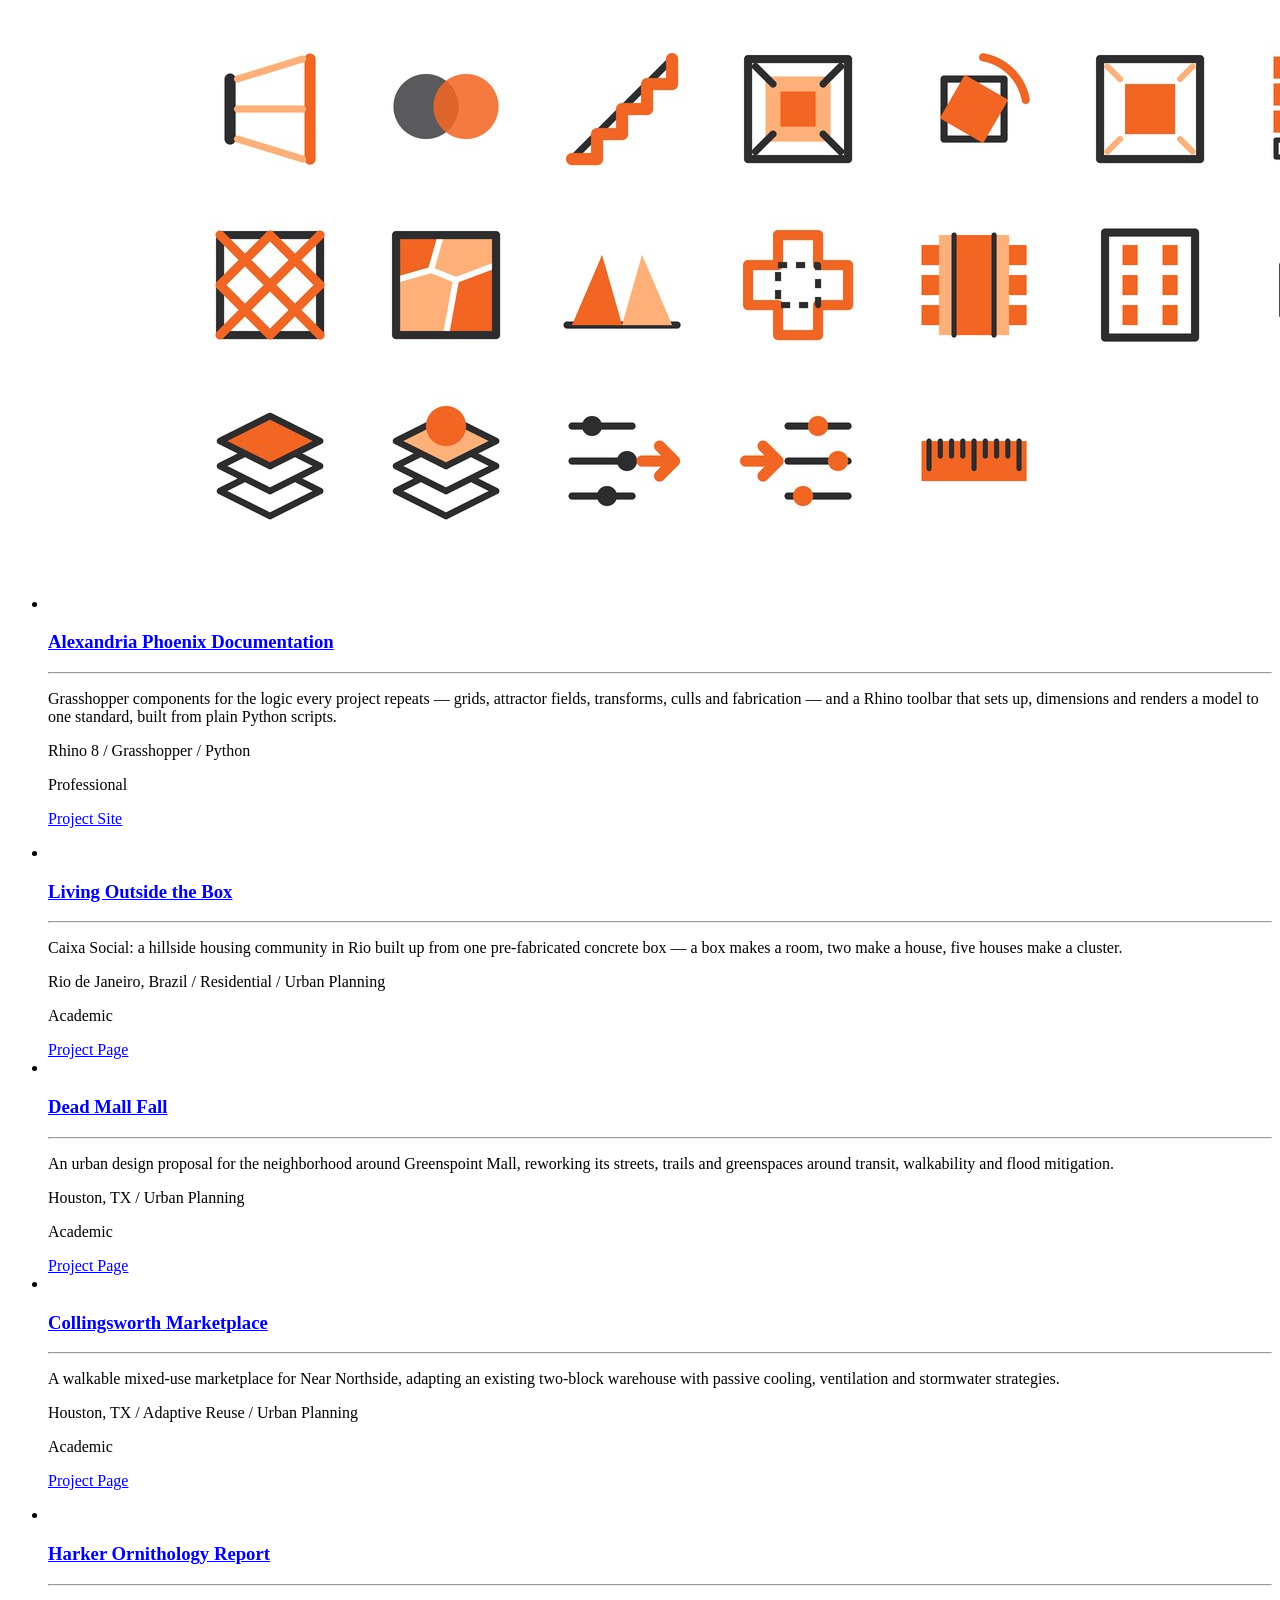
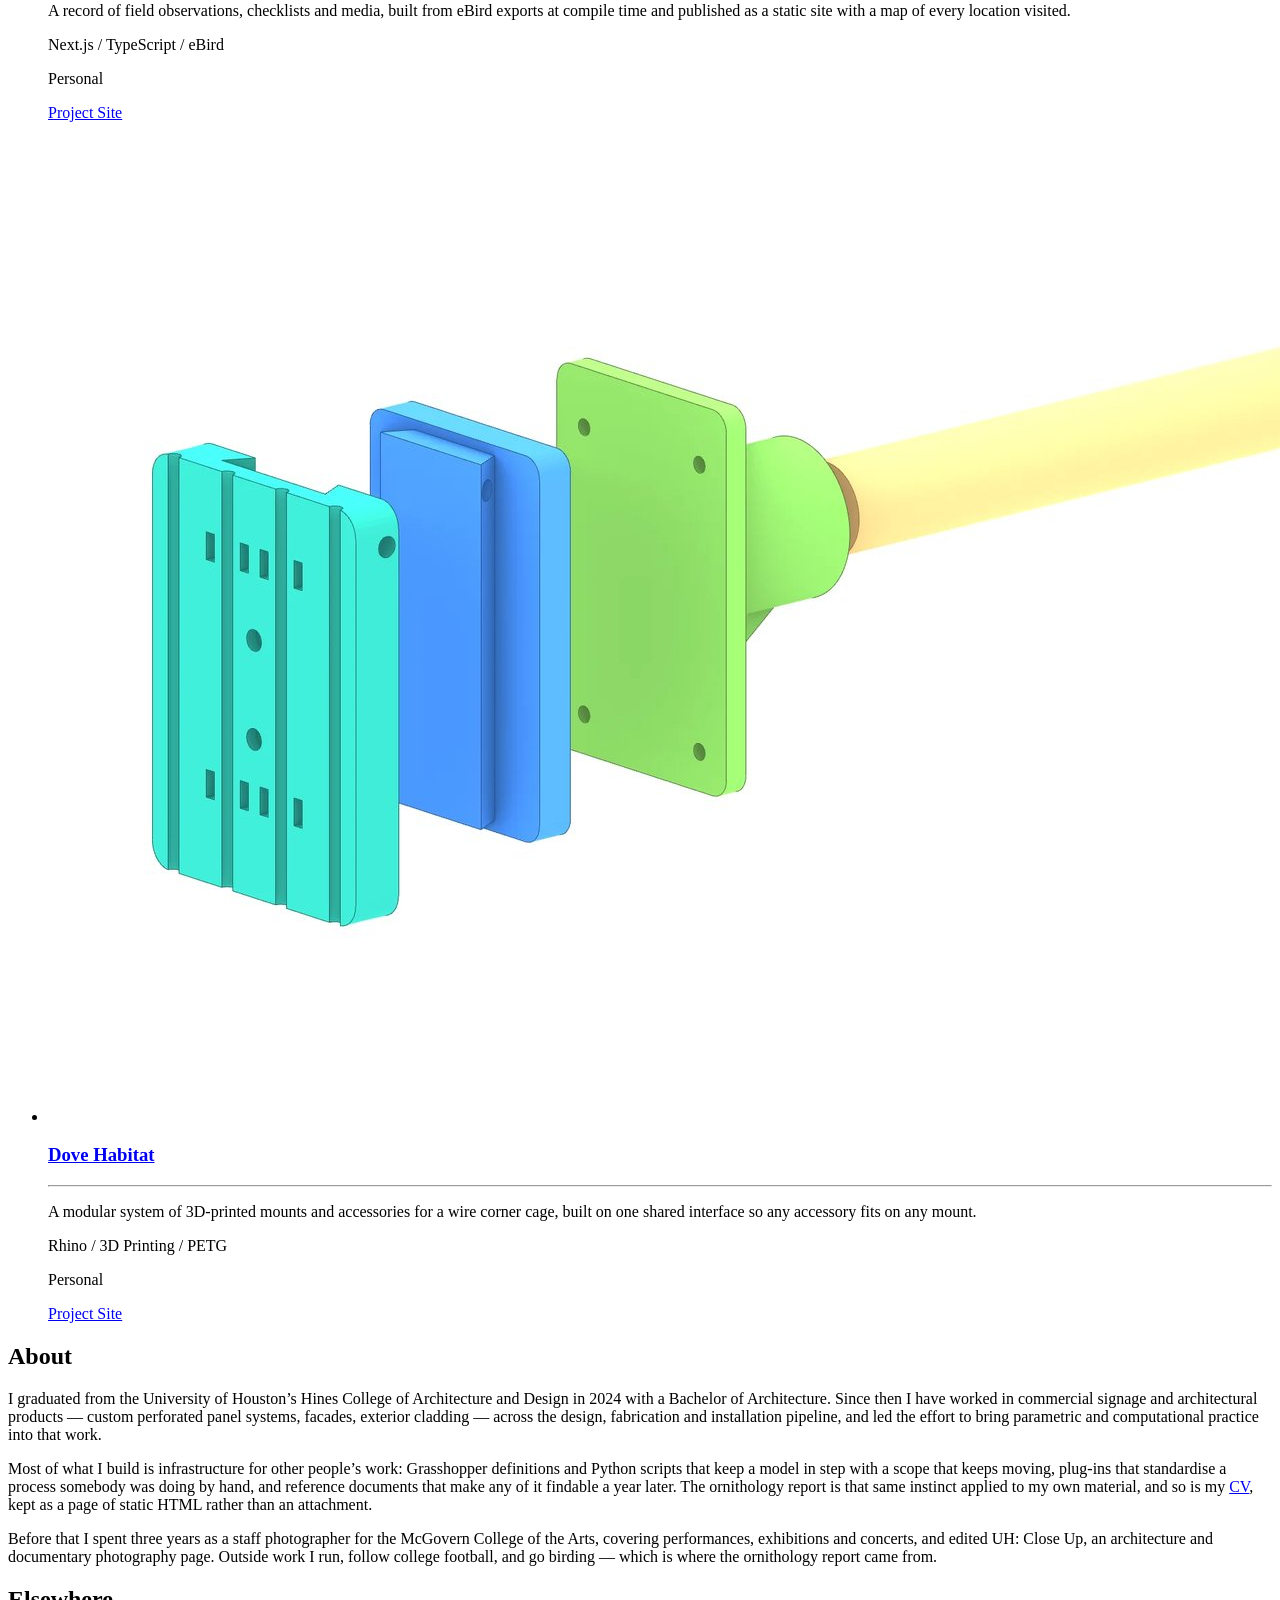
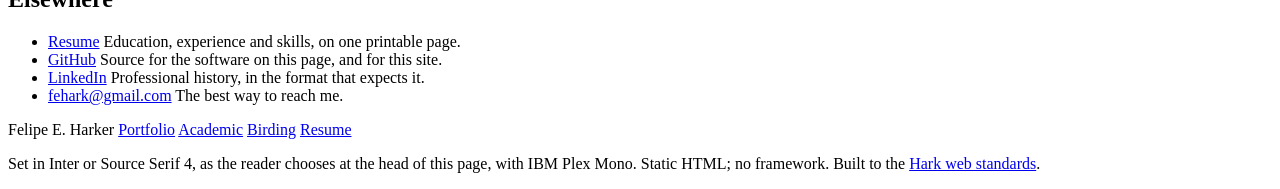
==== commit 2b412d57: "Hark Urbanism has a tile, in a row of its own at the top The game gets a new first row in Work, link" ====
--- a/web/portfolio/site/index.html
+++ b/web/portfolio/site/index.html
@@ -4,7 +4,20 @@
 <meta charset="UTF-8">
 <meta name="viewport" content="width=device-width, initial-scale=1.0">
 <title>Felipe E. Harker — Portfolio</title>
-<meta name="description" content="Portfolio of Felipe E. Harker: computational design, architecture, and the tools built alongside them, with links to Alexandria Phoenix, the academic projects, the ornithology report, Dove Habitat and the resume.">
+<meta name="description" content="Portfolio of Felipe E. Harker: computational design, architecture, and the tools built alongside them, with links to Hark Urbanism, Alexandria Phoenix, the academic projects, the ornithology report, Dove Habitat and the resume.">
+<link rel="canonical" href="https://felipeharker.org/">
+
+<!-- The card a link to this page shows when it is shared (Open Graph and
+     Twitter). Addresses are absolute, as the protocol requires. -->
+<meta property="og:type" content="website">
+<meta property="og:site_name" content="Felipe E. Harker">
+<meta property="og:title" content="Felipe E. Harker — Portfolio">
+<meta property="og:description" content="Portfolio of Felipe E. Harker: computational design, architecture, and the tools built alongside them, with links to Hark Urbanism, Alexandria Phoenix, the academic projects, the ornithology report, Dove Habitat and the resume.">
+<meta property="og:url" content="https://felipeharker.org/">
+<meta property="og:image" content="https://felipeharker.org/assets/og.jpg">
+<meta property="og:image:width" content="1200">
+<meta property="og:image:height" content="630">
+<meta name="twitter:card" content="summary_large_image">
 
 <link rel="preconnect" href="https://fonts.googleapis.com">
 <link rel="preconnect" href="https://fonts.gstatic.com" crossorigin>
@@ -21,18 +34,21 @@
      A single static document. No build step and no framework; the one
      script is the standard's, /standards/hark.js.
      This is the front door to the other sites in felipeharker.org's family,
-     each built in its own repository. The work is three rows of tiles, each
-     its own <ul class="work-list">: first the professional work, Parametric
-     Studies (https://alexandria-phoenix.onrender.com/studies/) and the
-     Alexandria Phoenix Documentation (https://alexandria-phoenix.onrender.com/),
+     each built in its own repository. The work is four rows of tiles, each
+     its own <ul class="work-list">: first Hark Urbanism, a city-building
+     game (https://urbanism.felipeharker.org/), in a row of its own, built
+     from a private repository, so only the game is linked; then the
+     professional work, Parametric
+     Studies (https://alexandria.felipeharker.org/studies/) and the
+     Alexandria Phoenix Documentation (https://alexandria.felipeharker.org/),
      both on one site of its own, built from a private repository, so only the
      site is linked; then the academic projects,
-     a tile each linking its page on https://hark-academic.onrender.com/;
+     a tile each linking its page on https://academic.felipeharker.org/;
      then the bird projects, the ornithology report and Dove Habitat, each a
      site of its own. The resume is in Elsewhere.
 
      The running head is this page's alone: besides the family's sites, its
-     Academic, Professional and Birding are menus of the projects under
+     Games, Academic, Professional and Birding are menus of the projects under
      them (<details class="runhead-menu">). Every other page's running head
      is the plain one. A project added here gets an entry in its menu too.
 
@@ -69,49 +85,57 @@
 
      Every tile shows a cover taken from its project (planning/decisions.md).
      An academic project's tile shows that project's own cover, from the
-     academic site (https://hark-academic.onrender.com/assets/covers/<slug>.jpg),
+     academic site (https://academic.felipeharker.org/assets/covers/<slug>.jpg),
      so there is one file per cover and the two pages cannot drift apart. Its
      summary and stack match its tile on the academic site. The birding
      report's is one of its own photographs, from the Macaulay Library, as the
-     report itself shows them. Dove Habitat's is a drawing from its site,
+     report itself shows them. Hark Urbanism's is the game's sample city,
+     captured from the game; Dove Habitat's a drawing from its site,
      Alexandria Phoenix's its component icons, drawn large, and Parametric
      Studies' the Voronoi study's own cover; all are made 3:2 and kept here
      in assets/covers/.
      ====================================================================== -->
 
 <!-- Running head -------------------------------------------------------
-     Portfolio and Resume are links; Academic, Professional and Birding are
-     menus of the projects under them, each opening the project in the same
-     tab. Academic's and Birding's first entries are their sites' front
-     pages. -->
+     Portfolio and Resume are links; Games, Academic, Professional and Birding
+     are menus of the projects under them, each opening the project in the same
+     tab. Academic lists its projects alone; the academic front page is in
+     the site links below and in the running head of every academic page.
+     Every other page's running head is Portfolio, then the pages of its own
+     section here (web/standards/docs/components.md, "Running head"). -->
 <header class="runhead">
   <a class="runhead-owner" href="/">Felipe E. Harker</a>
   <nav class="runhead-links" aria-label="Site">
     <a href="/" aria-current="page">Portfolio</a>
     <details class="runhead-menu" name="runhead-menu">
+      <summary>Games</summary>
+      <ul class="runhead-menu-list">
+        <li><a href="https://urbanism.felipeharker.org/">Hark Urbanism</a></li>
+      </ul>
+    </details>
+    <details class="runhead-menu" name="runhead-menu">
       <summary>Academic</summary>
       <ul class="runhead-menu-list">
-        <li><a href="https://hark-academic.onrender.com/">Academic Projects</a></li>
-        <li><a href="https://hark-academic.onrender.com/projects/living-outside-the-box.html">Living Outside the Box</a></li>
-        <li><a href="https://hark-academic.onrender.com/projects/dead-mall-fall.html">Dead Mall Fall</a></li>
-        <li><a href="https://hark-academic.onrender.com/projects/collingsworth-marketplace.html">Collingsworth Marketplace</a></li>
+        <li><a href="https://academic.felipeharker.org/projects/living-outside-the-box.html">Living Outside the Box</a></li>
+        <li><a href="https://academic.felipeharker.org/projects/dead-mall-fall.html">Dead Mall Fall</a></li>
+        <li><a href="https://academic.felipeharker.org/projects/collingsworth-marketplace.html">Collingsworth Marketplace</a></li>
       </ul>
     </details>
     <details class="runhead-menu" name="runhead-menu">
       <summary>Professional</summary>
       <ul class="runhead-menu-list">
-        <li><a href="https://alexandria-phoenix.onrender.com/studies/">Parametric Studies</a></li>
-        <li><a href="https://alexandria-phoenix.onrender.com/">Alexandria Phoenix Documentation</a></li>
+        <li><a href="https://alexandria.felipeharker.org/studies/">Parametric Studies</a></li>
+        <li><a href="https://alexandria.felipeharker.org/">Alexandria Phoenix Documentation</a></li>
       </ul>
     </details>
     <details class="runhead-menu" name="runhead-menu">
       <summary>Birding</summary>
       <ul class="runhead-menu-list">
-        <li><a href="https://hark-birding.onrender.com/">Ornithology Report</a></li>
-        <li><a href="https://hark-dove-habitat.onrender.com/">Dove Habitat</a></li>
+        <li><a href="https://birds.felipeharker.org/">Ornithology Report</a></li>
+        <li><a href="https://dove.felipeharker.org/">Dove Habitat</a></li>
       </ul>
     </details>
-    <a href="https://hark-resume.onrender.com/">Resume</a>
+    <a href="https://resume.felipeharker.org/">Resume</a>
   </nav>
 </header>
 
@@ -143,17 +167,45 @@
 <section class="section" id="sec-work">
 <h2 class="section-heading">Work</h2>
 
+<!-- The game: a row of its own, at the top. -->
+<ul class="work-list">
+
+  <!-- Hark Urbanism ----------------------------------------------------- -->
+  <li class="work">
+    <a class="work-cover" href="https://urbanism.felipeharker.org/" target="_blank" rel="noopener noreferrer" aria-hidden="true" tabindex="-1">
+      <img src="assets/covers/hark-urbanism.jpg" alt="">
+    </a>
+    <div class="work-facts">
+      <h3 class="work-title">
+        <a href="https://urbanism.felipeharker.org/" target="_blank" rel="noopener noreferrer">Hark Urbanism</a>
+      </h3>
+      <hr class="rule-soft">
+      <p class="work-summary">A city-building game for the browser, simulated the way planners model a city — trip generation, congestion, retail markets, walksheds and land value — so streets, housing, transit and parks shape who moves in and what the city earns.</p>
+      <p class="work-stack">
+        <span>JavaScript</span>
+        <span class="sep" aria-hidden="true">/</span>
+        <span>Canvas</span>
+        <span class="sep" aria-hidden="true">/</span>
+        <span>Urban Planning</span>
+      </p>
+      <p class="work-kind">Personal</p>
+      <a class="work-link" href="https://urbanism.felipeharker.org/" target="_blank" rel="noopener noreferrer">Project Site</a>
+    </div>
+  </li>
+
+</ul>
+
 <!-- Professional work: one row of two, above the academic projects. -->
 <ul class="work-list">
 
   <!-- Parametric Studies ------------------------------------------------ -->
   <li class="work">
-    <a class="work-cover" href="https://alexandria-phoenix.onrender.com/studies/" target="_blank" rel="noopener noreferrer" aria-hidden="true" tabindex="-1">
+    <a class="work-cover" href="https://alexandria.felipeharker.org/studies/" target="_blank" rel="noopener noreferrer" aria-hidden="true" tabindex="-1">
       <img src="assets/covers/parametric-studies.jpg" alt="">
     </a>
     <div class="work-facts">
       <h3 class="work-title">
-        <a href="https://alexandria-phoenix.onrender.com/studies/" target="_blank" rel="noopener noreferrer">Parametric Studies</a>
+        <a href="https://alexandria.felipeharker.org/studies/" target="_blank" rel="noopener noreferrer">Parametric Studies</a>
       </h3>
       <hr class="rule-soft">
       <p class="work-summary">Design studies run with the Alexandria Phoenix components — Voronoi grids, attractor modifiers — each putting a set of components through every variation worth comparing, in one Grasshopper definition.</p>
@@ -165,18 +217,18 @@
         <span>Alexandria Phoenix</span>
       </p>
       <p class="work-kind">Professional</p>
-      <a class="work-link" href="https://alexandria-phoenix.onrender.com/studies/" target="_blank" rel="noopener noreferrer">Project Page</a>
+      <a class="work-link" href="https://alexandria.felipeharker.org/studies/" target="_blank" rel="noopener noreferrer">Project Page</a>
     </div>
   </li>
 
   <!-- Alexandria Phoenix Documentation ---------------------------------- -->
   <li class="work">
-    <a class="work-cover" href="https://alexandria-phoenix.onrender.com/" target="_blank" rel="noopener noreferrer" aria-hidden="true" tabindex="-1">
+    <a class="work-cover" href="https://alexandria.felipeharker.org/" target="_blank" rel="noopener noreferrer" aria-hidden="true" tabindex="-1">
       <img src="assets/covers/alexandria-phoenix.jpg" alt="">
     </a>
     <div class="work-facts">
       <h3 class="work-title">
-        <a href="https://alexandria-phoenix.onrender.com/" target="_blank" rel="noopener noreferrer">Alexandria Phoenix Documentation</a>
+        <a href="https://alexandria.felipeharker.org/" target="_blank" rel="noopener noreferrer">Alexandria Phoenix Documentation</a>
       </h3>
       <hr class="rule-soft">
       <p class="work-summary">Grasshopper components for the logic every project repeats — grids, attractor fields, transforms, culls and fabrication — and a Rhino toolbar that sets up, dimensions and renders a model to one standard, built from plain Python scripts.</p>
@@ -188,7 +240,7 @@
         <span>Python</span>
       </p>
       <p class="work-kind">Professional</p>
-      <a class="work-link" href="https://alexandria-phoenix.onrender.com/" target="_blank" rel="noopener noreferrer">Project Site</a>
+      <a class="work-link" href="https://alexandria.felipeharker.org/" target="_blank" rel="noopener noreferrer">Project Site</a>
     </div>
   </li>
 
@@ -199,12 +251,12 @@
 
   <!-- Living Outside the Box -------------------------------------------- -->
   <li class="work">
-    <a class="work-cover" href="https://hark-academic.onrender.com/projects/living-outside-the-box.html" target="_blank" rel="noopener noreferrer" aria-hidden="true" tabindex="-1">
-      <img src="https://hark-academic.onrender.com/assets/covers/living-outside-the-box.jpg" alt="" loading="lazy">
-    </a>
-    <div class="work-facts">
-      <h3 class="work-title">
-        <a href="https://hark-academic.onrender.com/projects/living-outside-the-box.html" target="_blank" rel="noopener noreferrer">Living Outside the Box</a>
+    <a class="work-cover" href="https://academic.felipeharker.org/projects/living-outside-the-box.html" target="_blank" rel="noopener noreferrer" aria-hidden="true" tabindex="-1">
+      <img src="https://academic.felipeharker.org/assets/covers/living-outside-the-box.jpg" alt="" loading="lazy">
+    </a>
+    <div class="work-facts">
+      <h3 class="work-title">
+        <a href="https://academic.felipeharker.org/projects/living-outside-the-box.html" target="_blank" rel="noopener noreferrer">Living Outside the Box</a>
       </h3>
       <hr class="rule-soft">
       <p class="work-summary">Caixa Social: a hillside housing community in Rio built up from one pre-fabricated concrete box — a box makes a room, two make a house, five houses make a cluster.</p>
@@ -216,18 +268,18 @@
         <span>Urban Planning</span>
       </p>
       <p class="work-kind">Academic</p>
-      <a class="work-link" href="https://hark-academic.onrender.com/projects/living-outside-the-box.html" target="_blank" rel="noopener noreferrer">Project Page</a>
+      <a class="work-link" href="https://academic.felipeharker.org/projects/living-outside-the-box.html" target="_blank" rel="noopener noreferrer">Project Page</a>
     </div>
   </li>
 
   <!-- Dead Mall Fall ---------------------------------------------------- -->
   <li class="work">
-    <a class="work-cover" href="https://hark-academic.onrender.com/projects/dead-mall-fall.html" target="_blank" rel="noopener noreferrer" aria-hidden="true" tabindex="-1">
-      <img src="https://hark-academic.onrender.com/assets/covers/dead-mall-fall.jpg" alt="" loading="lazy">
-    </a>
-    <div class="work-facts">
-      <h3 class="work-title">
-        <a href="https://hark-academic.onrender.com/projects/dead-mall-fall.html" target="_blank" rel="noopener noreferrer">Dead Mall Fall</a>
+    <a class="work-cover" href="https://academic.felipeharker.org/projects/dead-mall-fall.html" target="_blank" rel="noopener noreferrer" aria-hidden="true" tabindex="-1">
+      <img src="https://academic.felipeharker.org/assets/covers/dead-mall-fall.jpg" alt="" loading="lazy">
+    </a>
+    <div class="work-facts">
+      <h3 class="work-title">
+        <a href="https://academic.felipeharker.org/projects/dead-mall-fall.html" target="_blank" rel="noopener noreferrer">Dead Mall Fall</a>
       </h3>
       <hr class="rule-soft">
       <p class="work-summary">An urban design proposal for the neighborhood around Greenspoint Mall, reworking its streets, trails and greenspaces around transit, walkability and flood mitigation.</p>
@@ -237,18 +289,18 @@
         <span>Urban Planning</span>
       </p>
       <p class="work-kind">Academic</p>
-      <a class="work-link" href="https://hark-academic.onrender.com/projects/dead-mall-fall.html" target="_blank" rel="noopener noreferrer">Project Page</a>
+      <a class="work-link" href="https://academic.felipeharker.org/projects/dead-mall-fall.html" target="_blank" rel="noopener noreferrer">Project Page</a>
     </div>
   </li>
 
   <!-- Collingsworth Marketplace ----------------------------------------- -->
   <li class="work">
-    <a class="work-cover" href="https://hark-academic.onrender.com/projects/collingsworth-marketplace.html" target="_blank" rel="noopener noreferrer" aria-hidden="true" tabindex="-1">
-      <img src="https://hark-academic.onrender.com/assets/covers/collingsworth-marketplace.jpg" alt="" loading="lazy">
-    </a>
-    <div class="work-facts">
-      <h3 class="work-title">
-        <a href="https://hark-academic.onrender.com/projects/collingsworth-marketplace.html" target="_blank" rel="noopener noreferrer">Collingsworth Marketplace</a>
+    <a class="work-cover" href="https://academic.felipeharker.org/projects/collingsworth-marketplace.html" target="_blank" rel="noopener noreferrer" aria-hidden="true" tabindex="-1">
+      <img src="https://academic.felipeharker.org/assets/covers/collingsworth-marketplace.jpg" alt="" loading="lazy">
+    </a>
+    <div class="work-facts">
+      <h3 class="work-title">
+        <a href="https://academic.felipeharker.org/projects/collingsworth-marketplace.html" target="_blank" rel="noopener noreferrer">Collingsworth Marketplace</a>
       </h3>
       <hr class="rule-soft">
       <p class="work-summary">A walkable mixed-use marketplace for Near Northside, adapting an existing two-block warehouse with passive cooling, ventilation and stormwater strategies.</p>
@@ -260,7 +312,7 @@
         <span>Urban Planning</span>
       </p>
       <p class="work-kind">Academic</p>
-      <a class="work-link" href="https://hark-academic.onrender.com/projects/collingsworth-marketplace.html" target="_blank" rel="noopener noreferrer">Project Page</a>
+      <a class="work-link" href="https://academic.felipeharker.org/projects/collingsworth-marketplace.html" target="_blank" rel="noopener noreferrer">Project Page</a>
     </div>
   </li>
 
@@ -271,12 +323,12 @@
 
   <!-- Harker Ornithology Report ------------------------------------------ -->
   <li class="work">
-    <a class="work-cover" href="https://hark-birding.onrender.com/" target="_blank" rel="noopener noreferrer" aria-hidden="true" tabindex="-1">
+    <a class="work-cover" href="https://birds.felipeharker.org/" target="_blank" rel="noopener noreferrer" aria-hidden="true" tabindex="-1">
       <img src="https://cdn.download.ams.birds.cornell.edu/api/v1/asset/656802002/1200" alt="" loading="lazy">
     </a>
     <div class="work-facts">
       <h3 class="work-title">
-        <a href="https://hark-birding.onrender.com/" target="_blank" rel="noopener noreferrer">Harker Ornithology Report</a>
+        <a href="https://birds.felipeharker.org/" target="_blank" rel="noopener noreferrer">Harker Ornithology Report</a>
       </h3>
       <hr class="rule-soft">
       <p class="work-summary">A record of field observations, checklists and media, built from eBird exports at compile time and published as a static site with a map of every location visited.</p>
@@ -288,18 +340,18 @@
         <span>eBird</span>
       </p>
       <p class="work-kind">Personal</p>
-      <a class="work-link" href="https://hark-birding.onrender.com/" target="_blank" rel="noopener noreferrer">Project Site</a>
+      <a class="work-link" href="https://birds.felipeharker.org/" target="_blank" rel="noopener noreferrer">Project Site</a>
     </div>
   </li>
 
   <!-- Dove Habitat ------------------------------------------------------ -->
   <li class="work">
-    <a class="work-cover" href="https://hark-dove-habitat.onrender.com/" target="_blank" rel="noopener noreferrer" aria-hidden="true" tabindex="-1">
+    <a class="work-cover" href="https://dove.felipeharker.org/" target="_blank" rel="noopener noreferrer" aria-hidden="true" tabindex="-1">
       <img src="assets/covers/dove-habitat.jpg" alt="" loading="lazy">
     </a>
     <div class="work-facts">
       <h3 class="work-title">
-        <a href="https://hark-dove-habitat.onrender.com/" target="_blank" rel="noopener noreferrer">Dove Habitat</a>
+        <a href="https://dove.felipeharker.org/" target="_blank" rel="noopener noreferrer">Dove Habitat</a>
       </h3>
       <hr class="rule-soft">
       <p class="work-summary">A modular system of 3D-printed mounts and accessories for a wire corner cage, built on one shared interface so any accessory fits on any mount.</p>
@@ -311,7 +363,7 @@
         <span>PETG</span>
       </p>
       <p class="work-kind">Personal</p>
-      <a class="work-link" href="https://hark-dove-habitat.onrender.com/" target="_blank" rel="noopener noreferrer">Project Site</a>
+      <a class="work-link" href="https://dove.felipeharker.org/" target="_blank" rel="noopener noreferrer">Project Site</a>
     </div>
   </li>
 
@@ -324,7 +376,7 @@
 
 <p class="body-text">I graduated from the University of Houston&rsquo;s Hines College of Architecture and Design in 2024 with a Bachelor of Architecture. Since then I have worked in commercial signage and architectural products — custom perforated panel systems, facades, exterior cladding — across the design, fabrication and installation pipeline, and led the effort to bring parametric and computational practice into that work.</p>
 
-<p class="body-text">Most of what I build is infrastructure for other people&rsquo;s work: Grasshopper definitions and Python scripts that keep a model in step with a scope that keeps moving, plug-ins that standardise a process somebody was doing by hand, and reference documents that make any of it findable a year later. The ornithology report is that same instinct applied to my own material, and so is my <a href="https://hark-resume.onrender.com/">CV</a>, kept as a page of static HTML rather than an attachment.</p>
+<p class="body-text">Most of what I build is infrastructure for other people&rsquo;s work: Grasshopper definitions and Python scripts that keep a model in step with a scope that keeps moving, plug-ins that standardise a process somebody was doing by hand, and reference documents that make any of it findable a year later. The ornithology report is that same instinct applied to my own material, and so is my <a href="https://resume.felipeharker.org/">CV</a>, kept as a page of static HTML rather than an attachment.</p>
 
 <p class="body-text">Before that I spent three years as a staff photographer for the McGovern College of the Arts, covering performances, exhibitions and concerts, and edited UH: Close Up, an architecture and documentary photography page. Outside work I run, follow college football, and go birding — which is where the ornithology report came from.</p>
 
@@ -336,7 +388,7 @@
 
 <ul class="reference-list">
   <li>
-    <a href="https://hark-resume.onrender.com/">Resume</a>
+    <a href="https://resume.felipeharker.org/">Resume</a>
     <span class="desc">Education, experience and skills, on one printable page.</span>
   </li>
   <li>
@@ -359,9 +411,9 @@
   <nav class="site-links" aria-label="Felipe E. Harker">
       <span class="site-links-owner">Felipe E. Harker</span>
       <a href="/" aria-current="page">Portfolio</a>
-      <a href="https://hark-academic.onrender.com/">Academic</a>
-      <a href="https://hark-birding.onrender.com/">Birding</a>
-      <a href="https://hark-resume.onrender.com/">Resume</a>
+      <a href="https://academic.felipeharker.org/">Academic</a>
+      <a href="https://birds.felipeharker.org/">Birding</a>
+      <a href="https://resume.felipeharker.org/">Resume</a>
     </nav>
   <p>Set in Inter or Source Serif 4, as the reader chooses at the head of this page, with IBM Plex Mono. Static HTML; no framework. Built to the <a href="/standards/">Hark web standards</a>.</p>
 </footer>
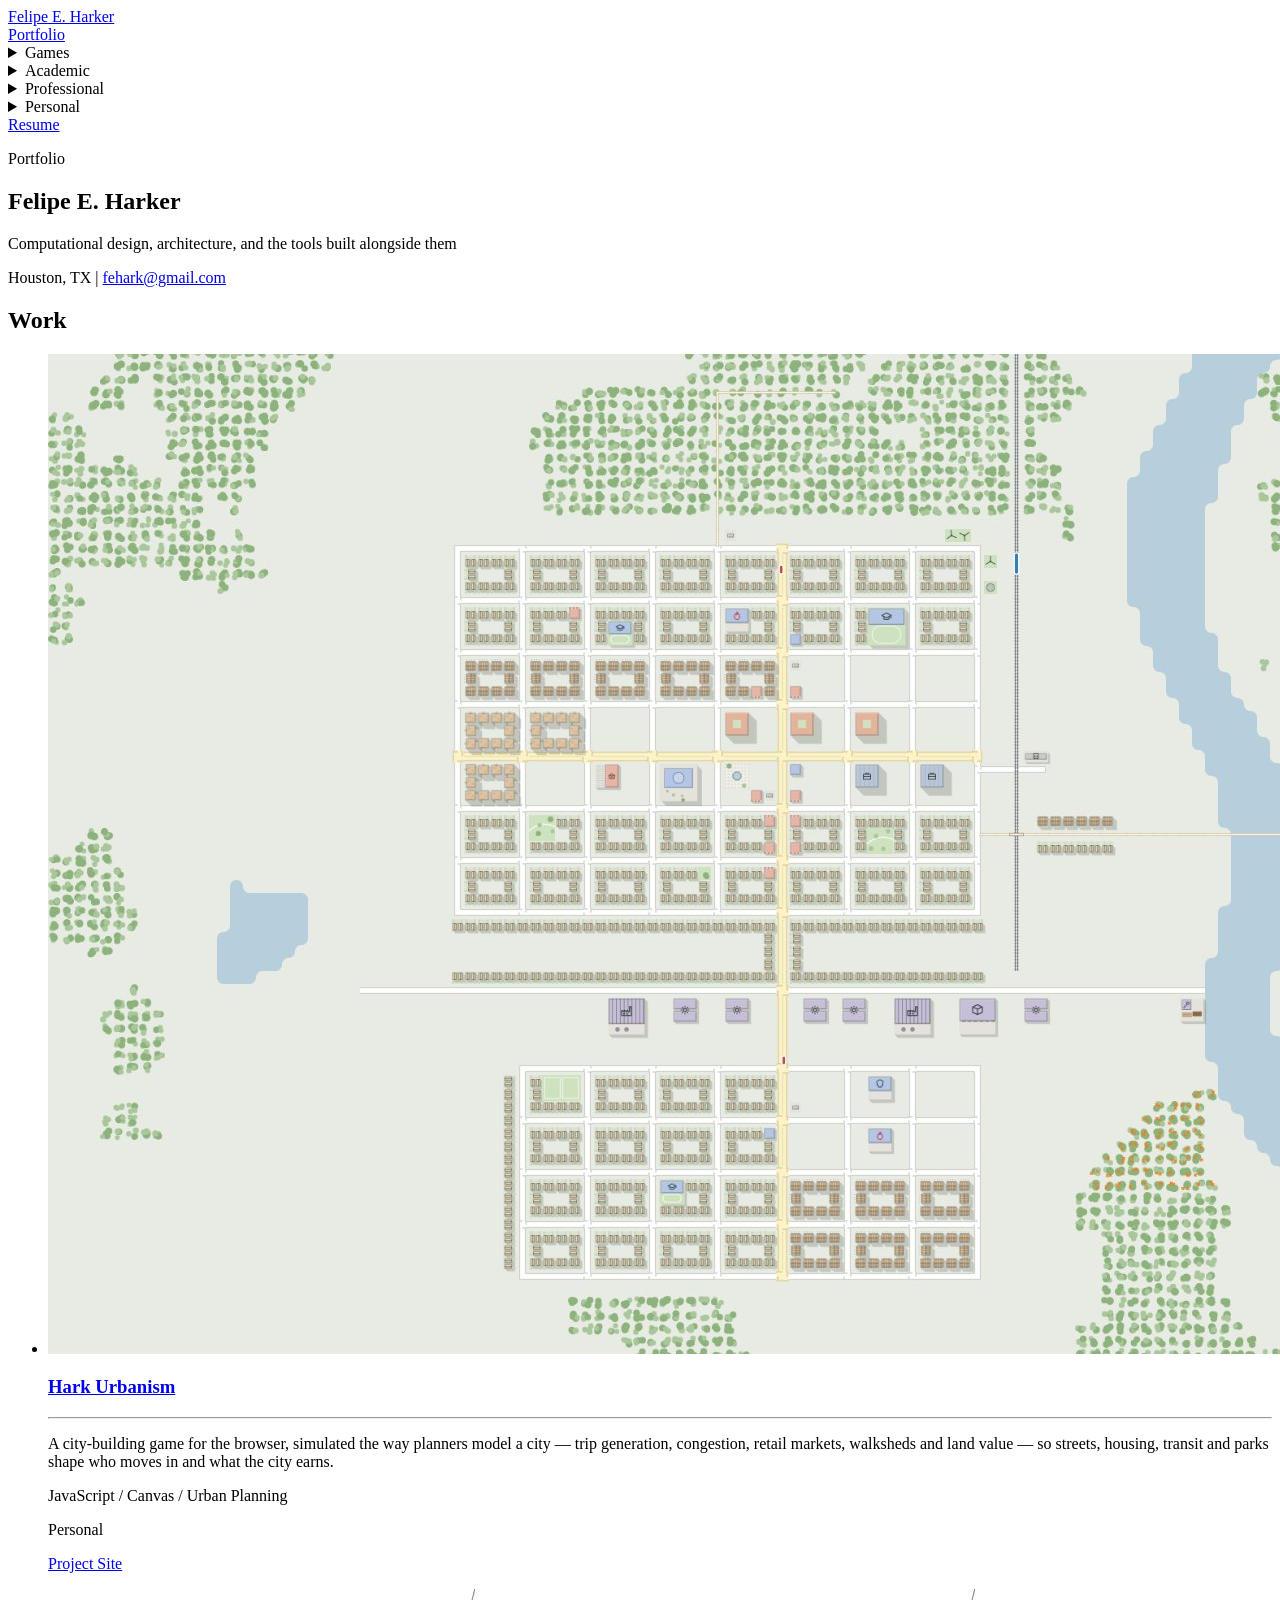
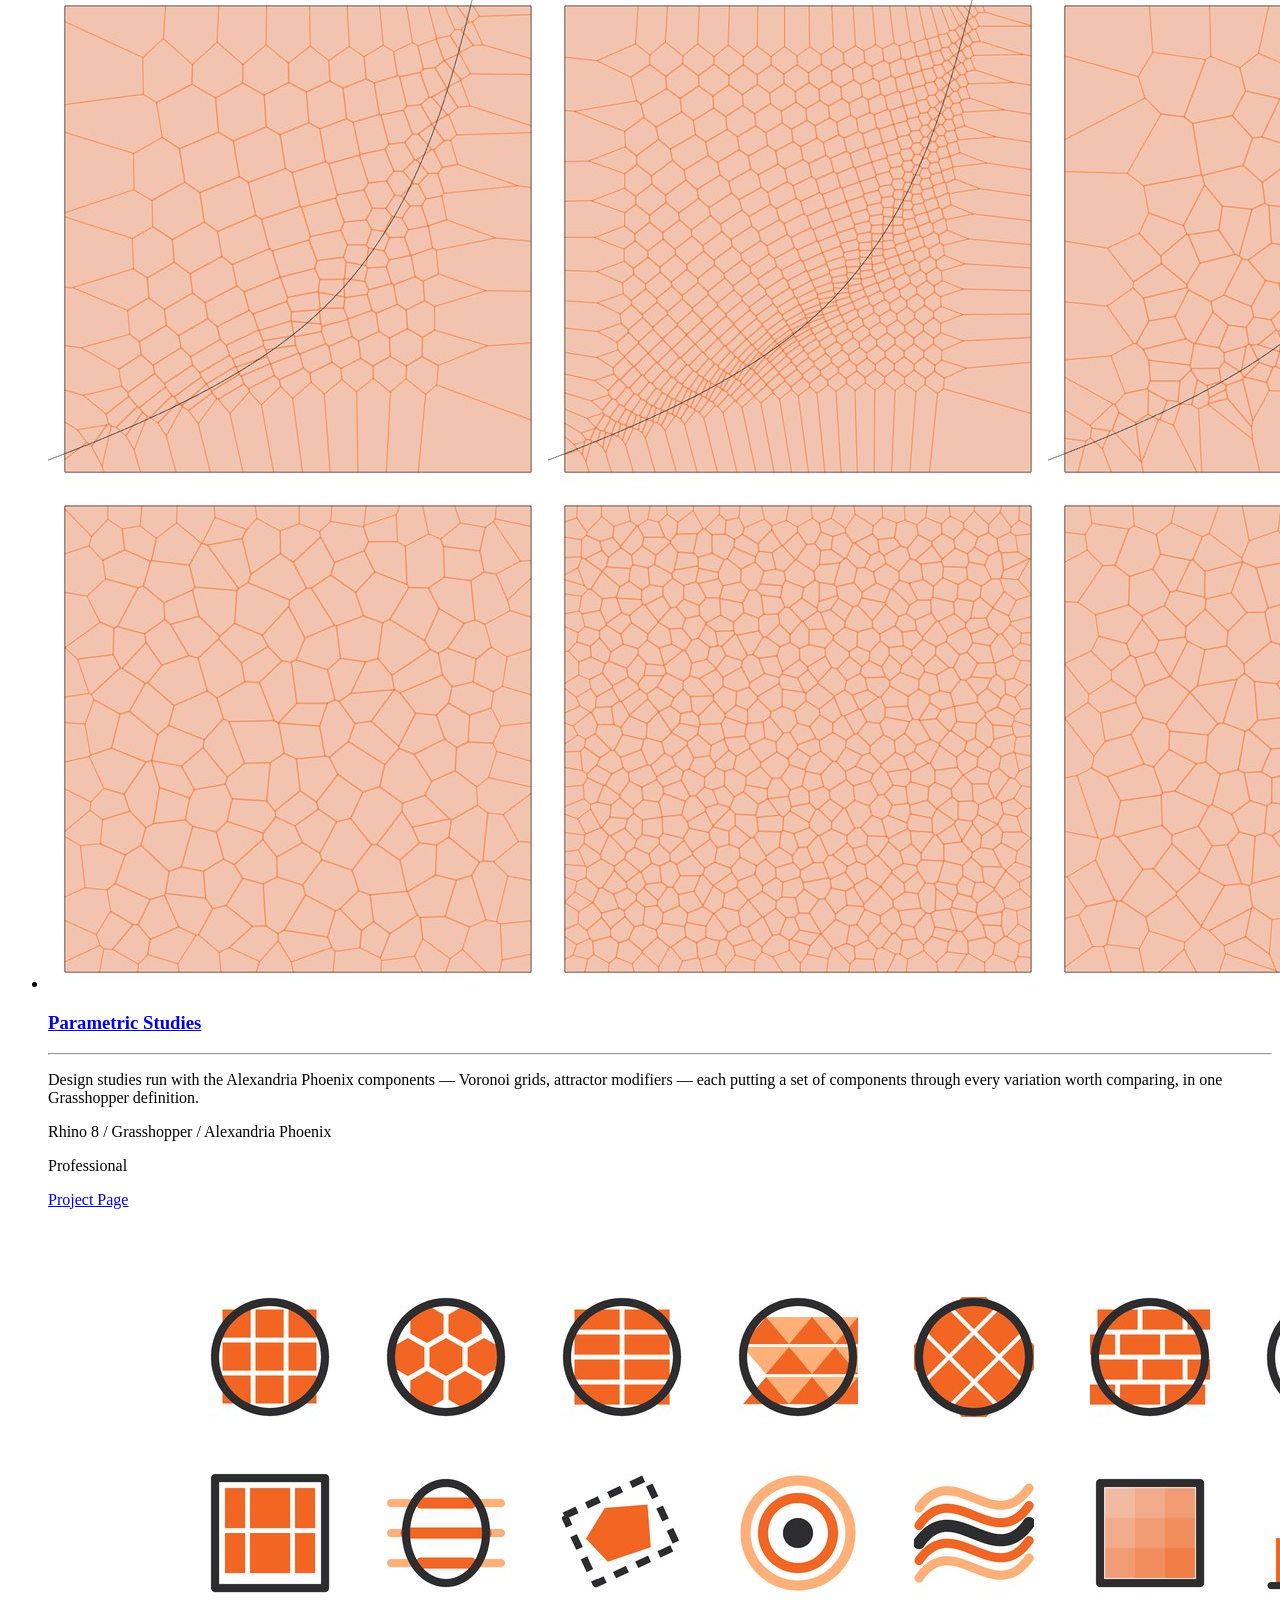
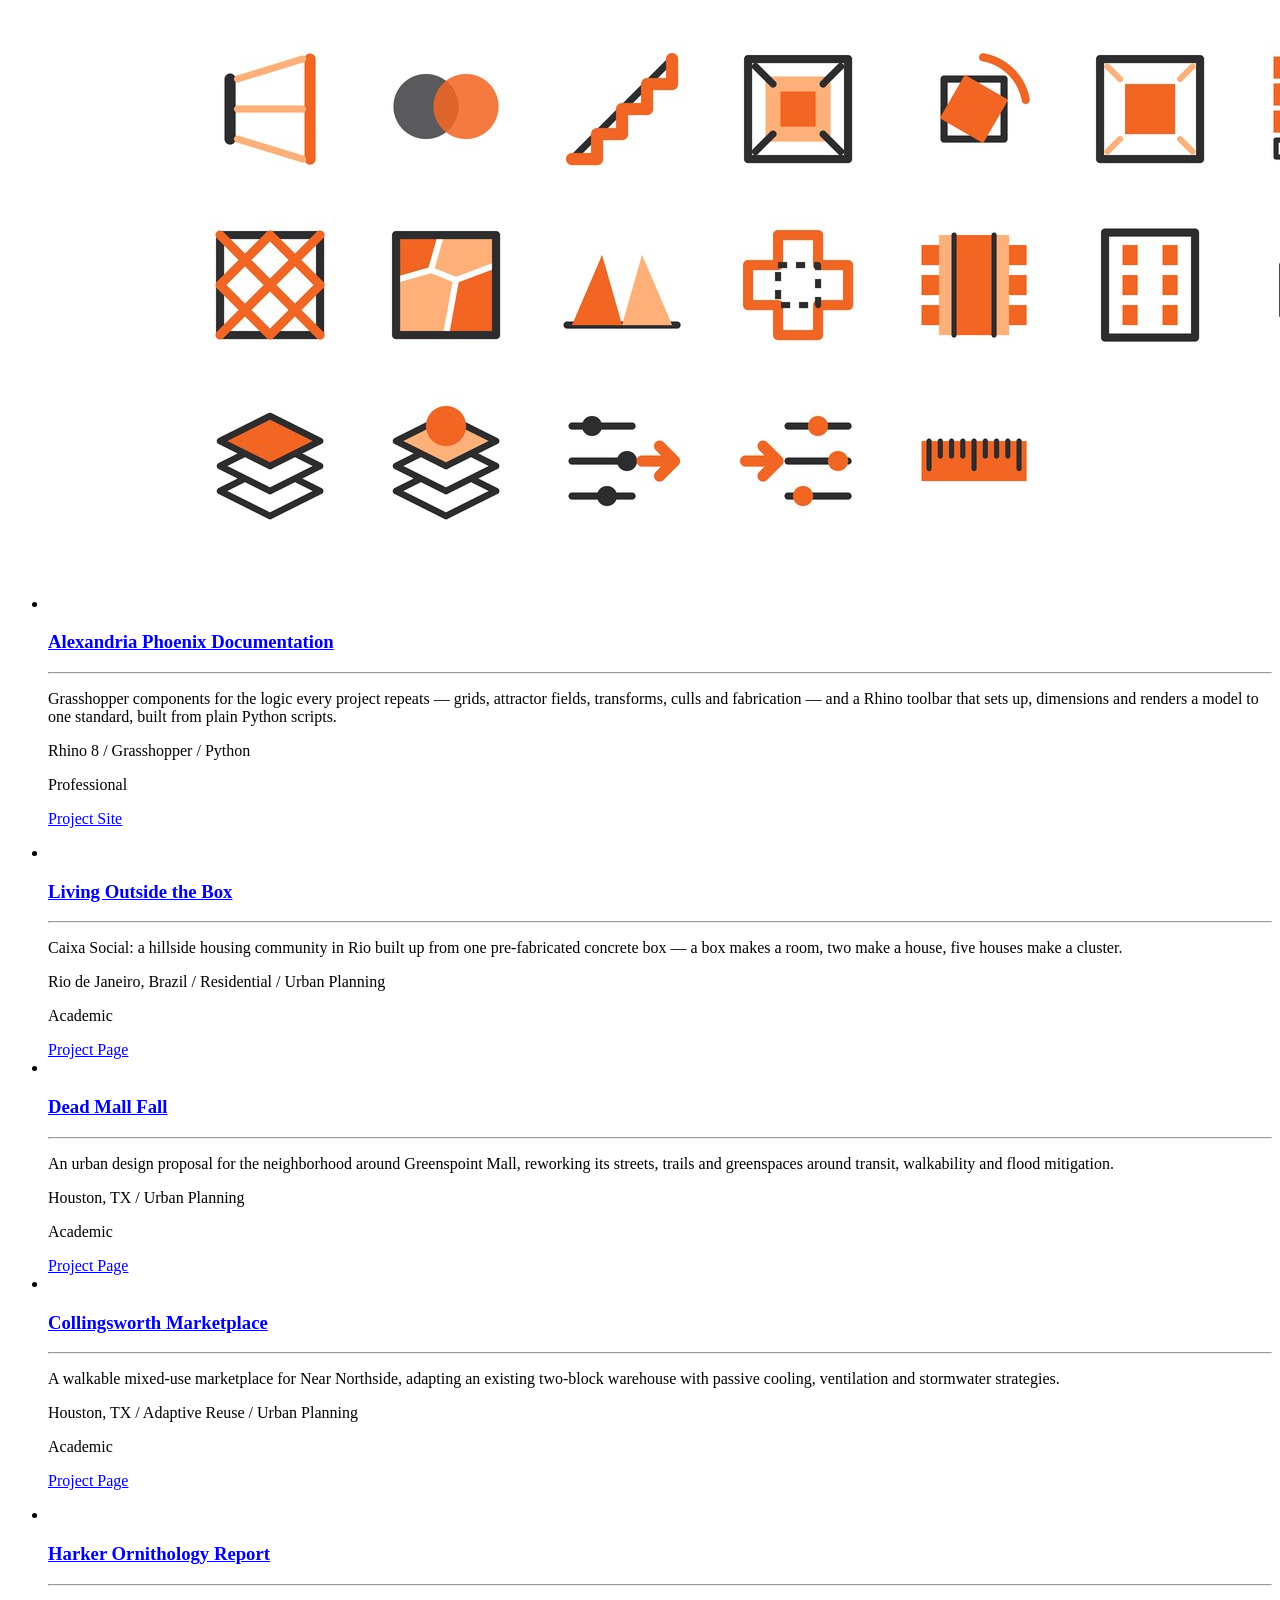
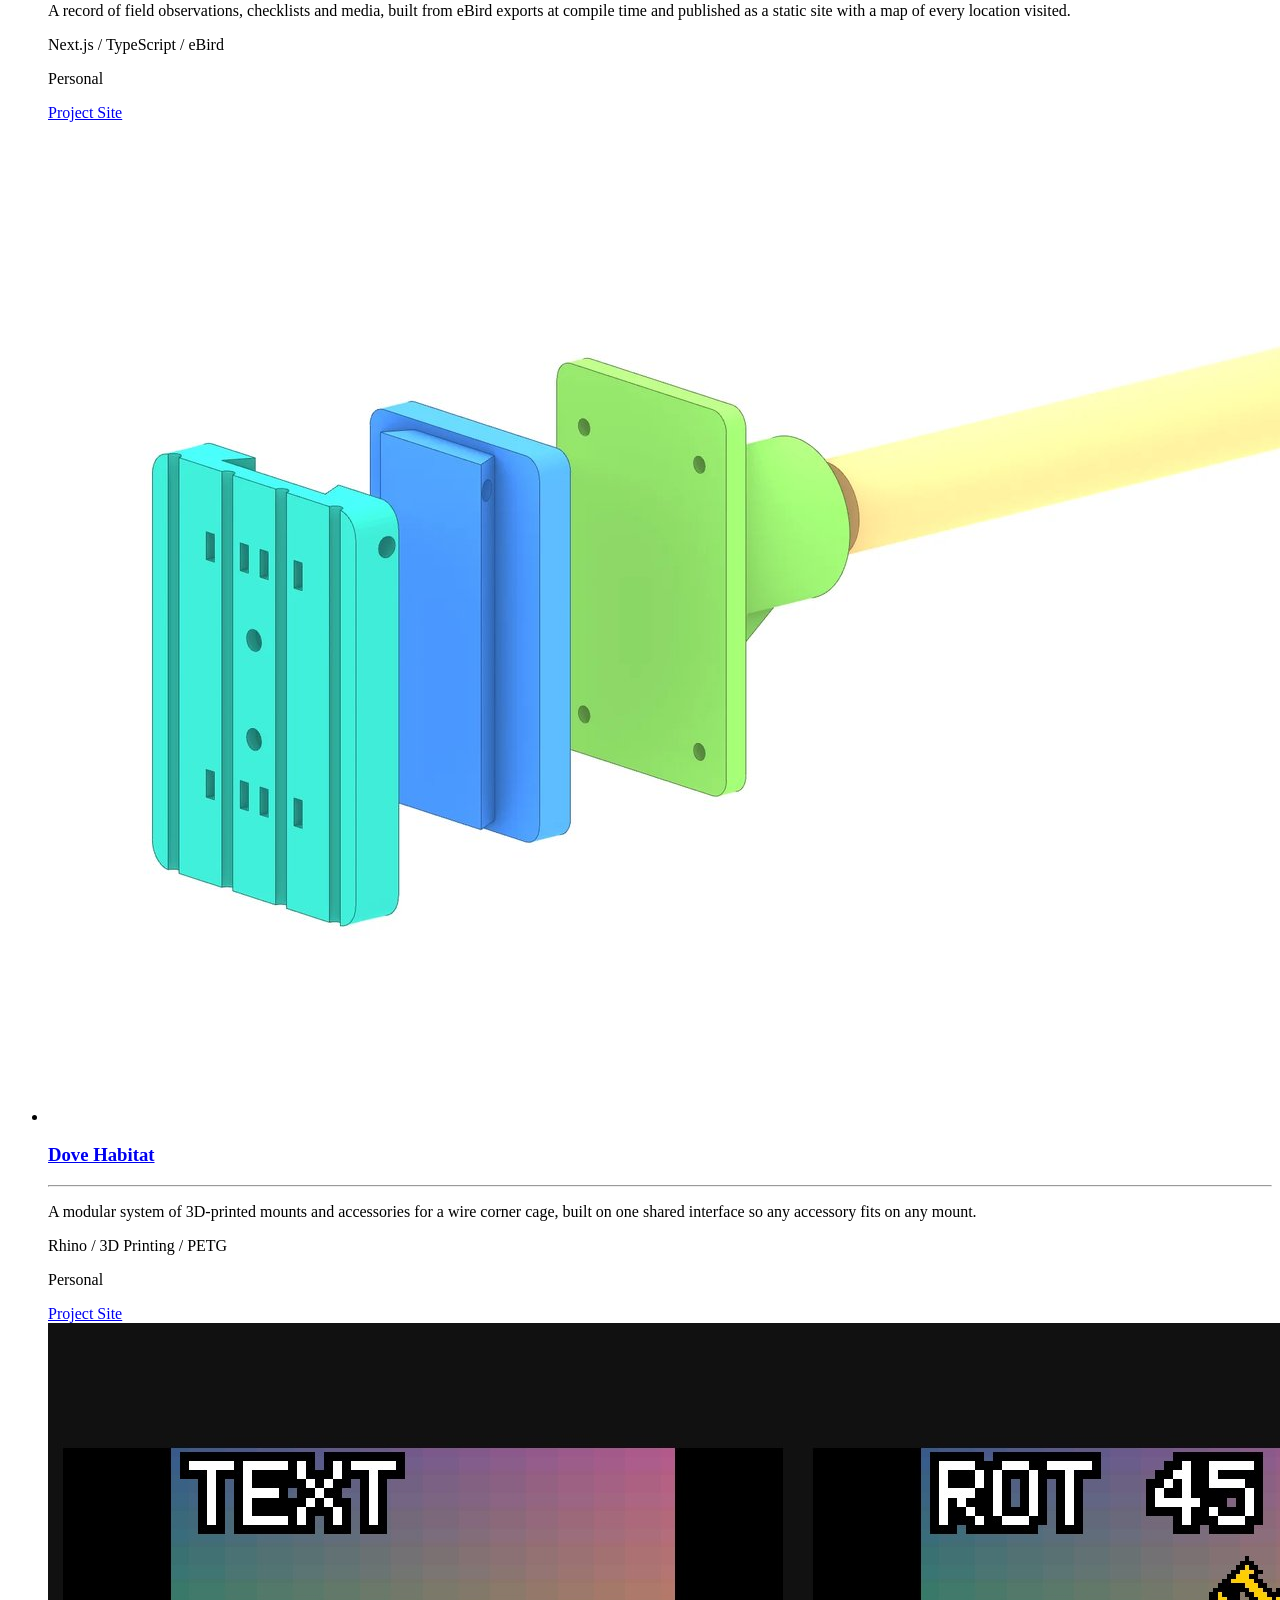
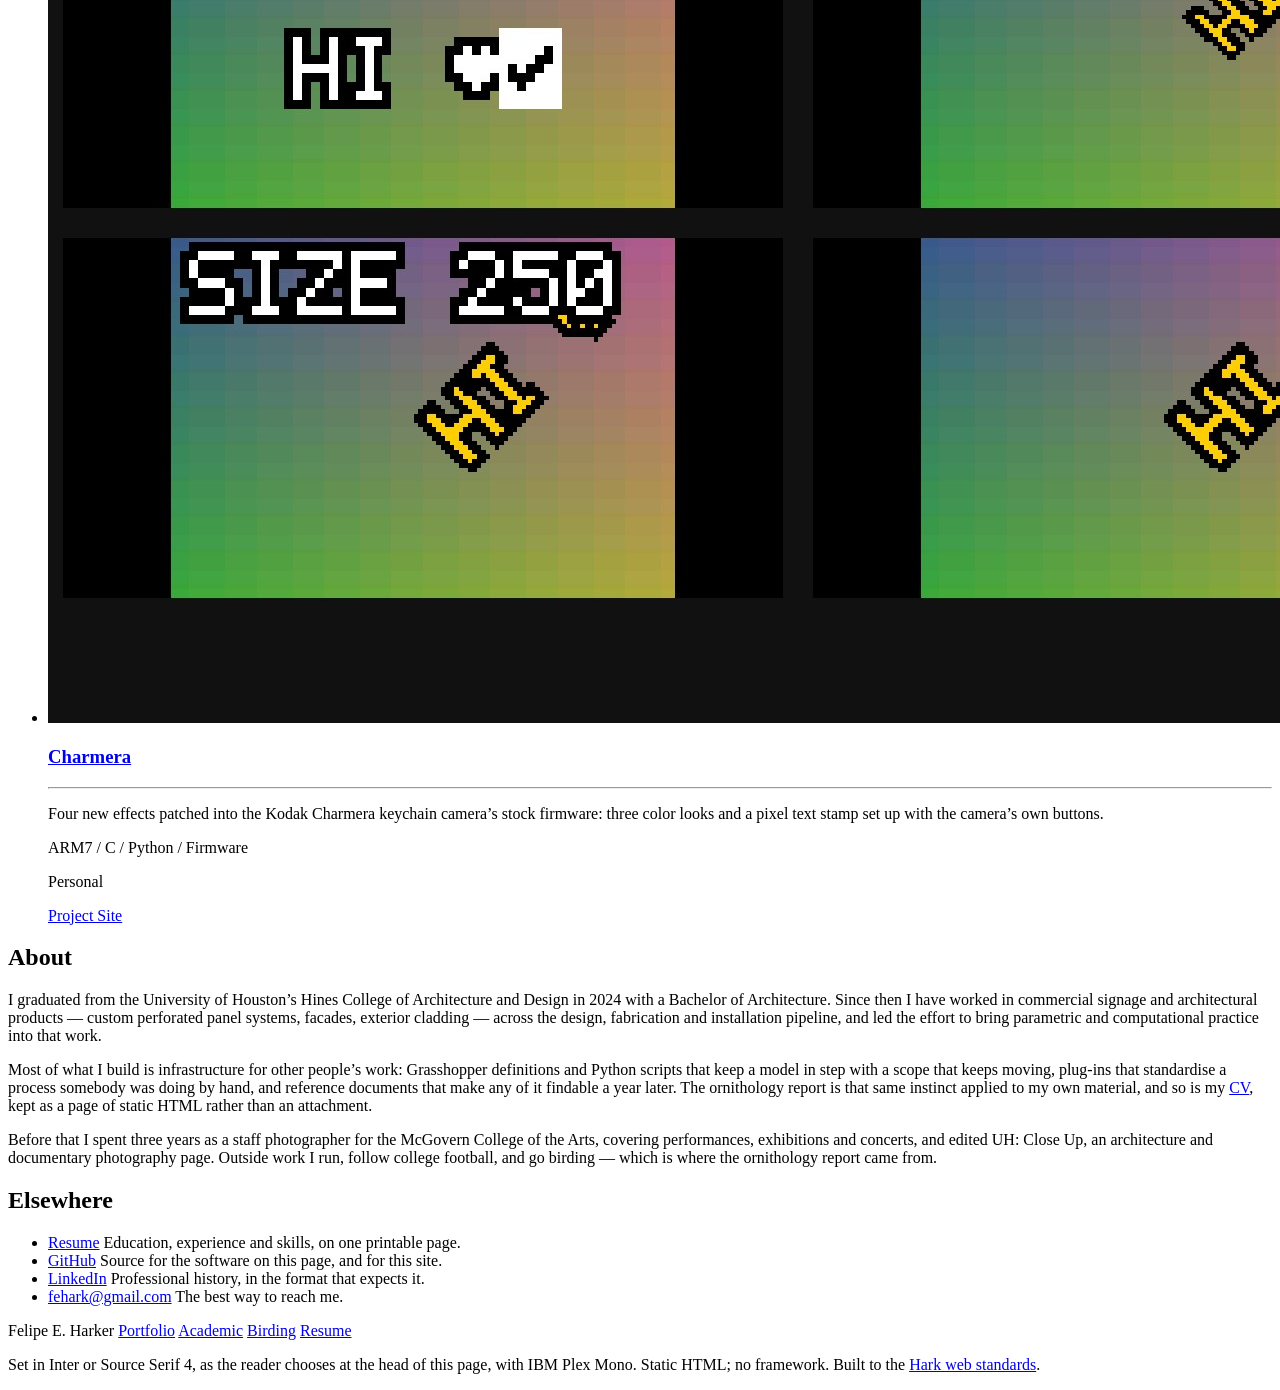
==== commit 56b64c73: "Charmera has a tile; the Birding section is now Personal Charmera (charmera.felipeharker.org, from t" ====
--- a/web/portfolio/site/index.html
+++ b/web/portfolio/site/index.html
@@ -4,7 +4,7 @@
 <meta charset="UTF-8">
 <meta name="viewport" content="width=device-width, initial-scale=1.0">
 <title>Felipe E. Harker — Portfolio</title>
-<meta name="description" content="Portfolio of Felipe E. Harker: computational design, architecture, and the tools built alongside them, with links to Hark Urbanism, Alexandria Phoenix, the academic projects, the ornithology report, Dove Habitat and the resume.">
+<meta name="description" content="Portfolio of Felipe E. Harker: computational design, architecture, and the tools built alongside them, with links to Hark Urbanism, Alexandria Phoenix, the academic projects, the ornithology report, Dove Habitat, Charmera and the resume.">
 <link rel="canonical" href="https://felipeharker.org/">
 
 <!-- The card a link to this page shows when it is shared (Open Graph and
@@ -12,7 +12,7 @@
 <meta property="og:type" content="website">
 <meta property="og:site_name" content="Felipe E. Harker">
 <meta property="og:title" content="Felipe E. Harker — Portfolio">
-<meta property="og:description" content="Portfolio of Felipe E. Harker: computational design, architecture, and the tools built alongside them, with links to Hark Urbanism, Alexandria Phoenix, the academic projects, the ornithology report, Dove Habitat and the resume.">
+<meta property="og:description" content="Portfolio of Felipe E. Harker: computational design, architecture, and the tools built alongside them, with links to Hark Urbanism, Alexandria Phoenix, the academic projects, the ornithology report, Dove Habitat, Charmera and the resume.">
 <meta property="og:url" content="https://felipeharker.org/">
 <meta property="og:image" content="https://felipeharker.org/assets/og.jpg">
 <meta property="og:image:width" content="1200">
@@ -44,11 +44,11 @@
      both on one site of its own, built from a private repository, so only the
      site is linked; then the academic projects,
      a tile each linking its page on https://academic.felipeharker.org/;
-     then the bird projects, the ornithology report and Dove Habitat, each a
-     site of its own. The resume is in Elsewhere.
+     then the personal projects, the ornithology report, Dove Habitat and
+     Charmera, each a site of its own. The resume is in Elsewhere.
 
      The running head is this page's alone: besides the family's sites, its
-     Games, Academic, Professional and Birding are menus of the projects under
+     Games, Academic, Professional and Personal are menus of the projects under
      them (<details class="runhead-menu">). Every other page's running head
      is the plain one. A project added here gets an entry in its menu too.
 
@@ -91,13 +91,15 @@
      report's is one of its own photographs, from the Macaulay Library, as the
      report itself shows them. Hark Urbanism's is the game's sample city,
      captured from the game; Dove Habitat's a drawing from its site,
+     Charmera's its own viewfinder screenshots (rendered by the patched
+     firmware in an emulator), drawn large,
      Alexandria Phoenix's its component icons, drawn large, and Parametric
      Studies' the Voronoi study's own cover; all are made 3:2 and kept here
      in assets/covers/.
      ====================================================================== -->
 
 <!-- Running head -------------------------------------------------------
-     Portfolio and Resume are links; Games, Academic, Professional and Birding
+     Portfolio and Resume are links; Games, Academic, Professional and Personal
      are menus of the projects under them, each opening the project in the same
      tab. Academic lists its projects alone; the academic front page is in
      the site links below and in the running head of every academic page.
@@ -129,10 +131,11 @@
       </ul>
     </details>
     <details class="runhead-menu" name="runhead-menu">
-      <summary>Birding</summary>
+      <summary>Personal</summary>
       <ul class="runhead-menu-list">
         <li><a href="https://birds.felipeharker.org/">Ornithology Report</a></li>
         <li><a href="https://dove.felipeharker.org/">Dove Habitat</a></li>
+        <li><a href="https://charmera.felipeharker.org/">Charmera</a></li>
       </ul>
     </details>
     <a href="https://resume.felipeharker.org/">Resume</a>
@@ -318,7 +321,7 @@
 
 </ul>
 
-<!-- The bird projects: one row of two. -->
+<!-- The personal projects: one row of three. -->
 <ul class="work-list">
 
   <!-- Harker Ornithology Report ------------------------------------------ -->
@@ -364,6 +367,31 @@
       </p>
       <p class="work-kind">Personal</p>
       <a class="work-link" href="https://dove.felipeharker.org/" target="_blank" rel="noopener noreferrer">Project Site</a>
+    </div>
+  </li>
+
+  <!-- Charmera ---------------------------------------------------------- -->
+  <li class="work">
+    <a class="work-cover" href="https://charmera.felipeharker.org/" target="_blank" rel="noopener noreferrer" aria-hidden="true" tabindex="-1">
+      <img src="assets/covers/charmera.jpg" alt="" loading="lazy">
+    </a>
+    <div class="work-facts">
+      <h3 class="work-title">
+        <a href="https://charmera.felipeharker.org/" target="_blank" rel="noopener noreferrer">Charmera</a>
+      </h3>
+      <hr class="rule-soft">
+      <p class="work-summary">Four new effects patched into the Kodak Charmera keychain camera&rsquo;s stock firmware: three color looks and a pixel text stamp set up with the camera&rsquo;s own buttons.</p>
+      <p class="work-stack">
+        <span>ARM7</span>
+        <span class="sep" aria-hidden="true">/</span>
+        <span>C</span>
+        <span class="sep" aria-hidden="true">/</span>
+        <span>Python</span>
+        <span class="sep" aria-hidden="true">/</span>
+        <span>Firmware</span>
+      </p>
+      <p class="work-kind">Personal</p>
+      <a class="work-link" href="https://charmera.felipeharker.org/" target="_blank" rel="noopener noreferrer">Project Site</a>
     </div>
   </li>
 
